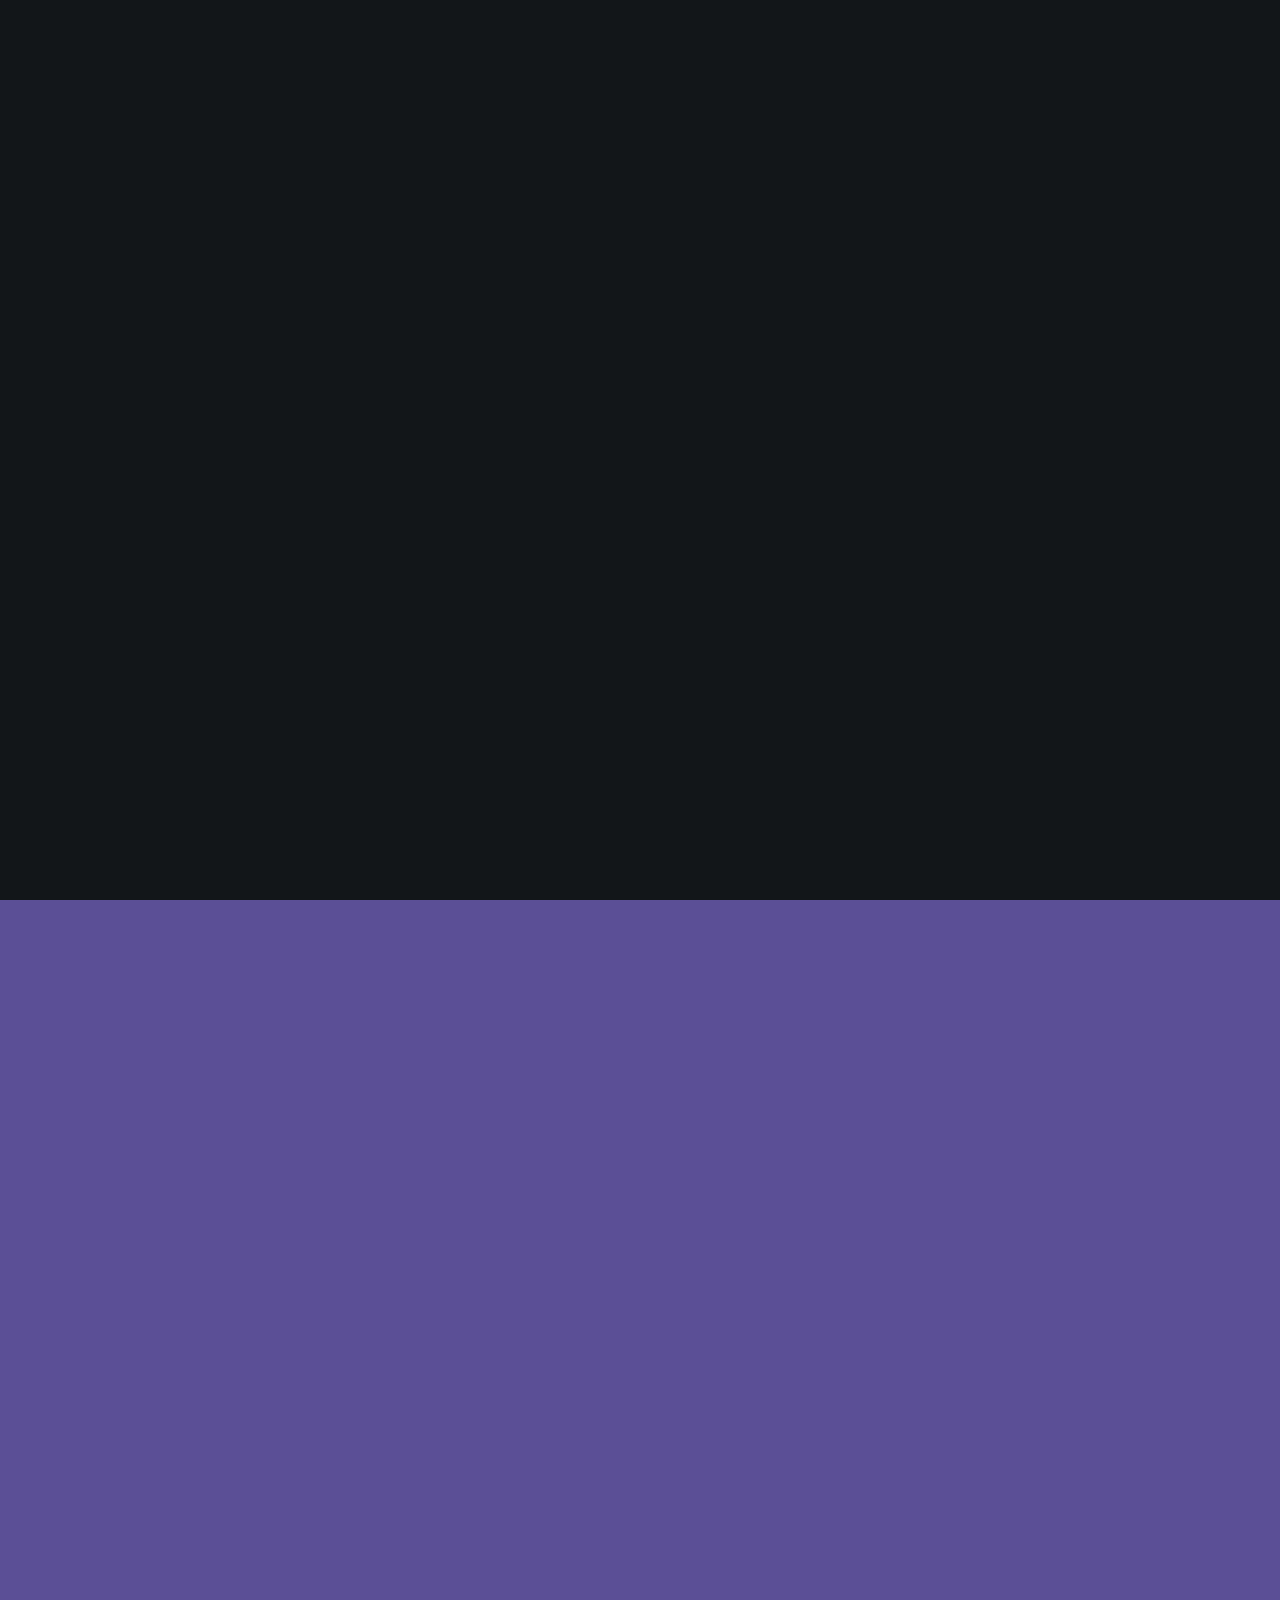
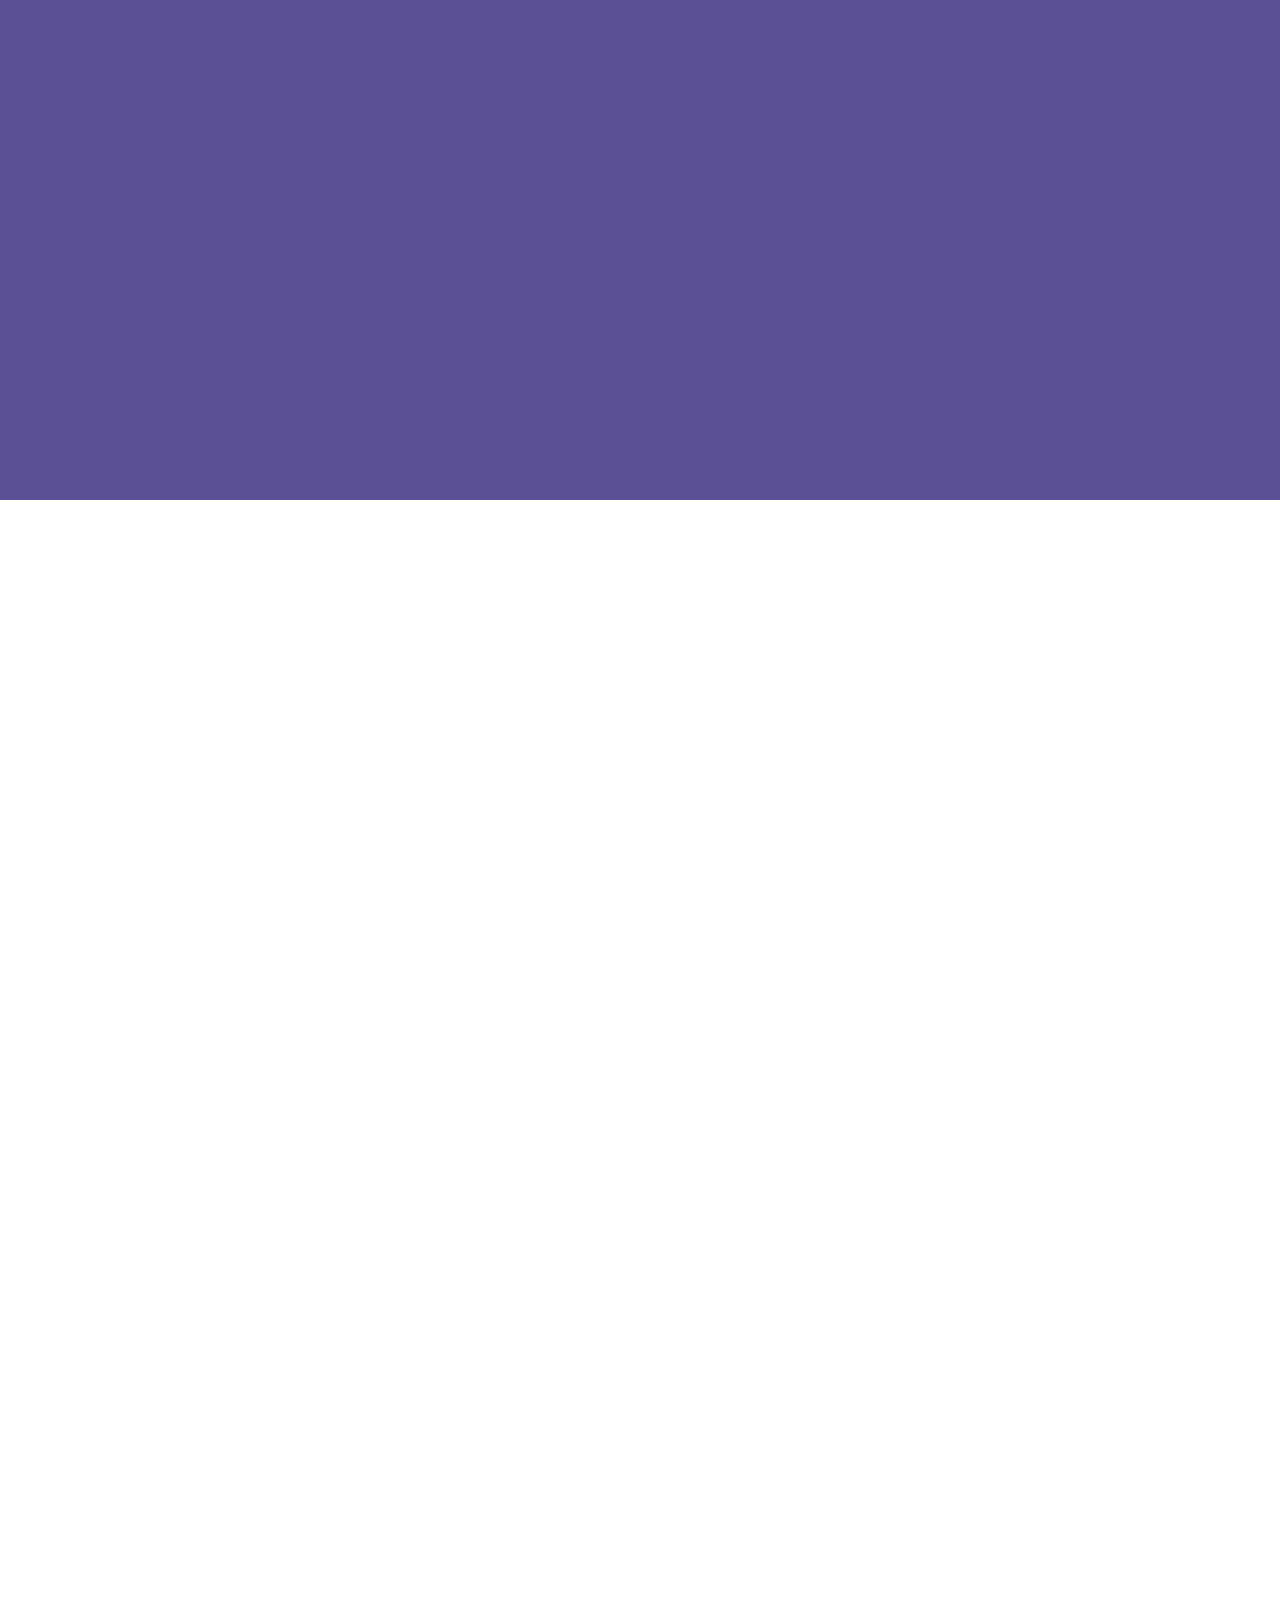
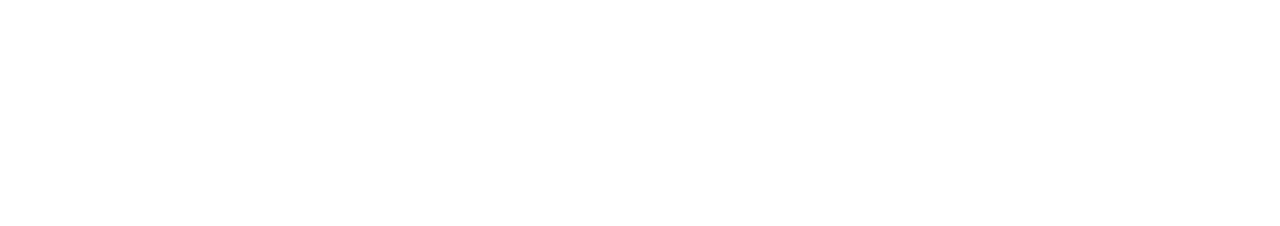
==== index.html @ d2f9b0f3 "SilverBank" ====
<!DOCTYPE html>
<html class="no-js" lang="en">
<head>

    <!--- basic page needs
    ================================================== -->
    <meta charset="utf-8">
    <title>SilverBank</title>
    <meta name="description" content="">
    <meta name="author" content="">

    <!-- mobile specific metas
    ================================================== -->
    <meta name="viewport" content="width=device-width, initial-scale=1">

    <!-- CSS
    ================================================== -->
    <link rel="stylesheet" href="css/base.css">
    <link rel="stylesheet" href="css/vendor.css">
    <link rel="stylesheet" href="css/main.css">

    <!-- script
    ================================================== -->
    <script src="js/modernizr.js"></script>
    <script src="js/pace.min.js"></script>

    <!-- favicons
    ================================================== -->
    <link rel="shortcut icon" href="favicon.ico" type="image/x-icon">
    <link rel="icon" href="favicon.ico" type="image/x-icon">

</head>

<body id="top">

    <!-- preloader
    ================================================== -->
    <div id="preloader">
        <div id="loader" class="dots-jump">
            <div></div>
            <div></div>
            <div></div>
        </div>
    </div>


    <!-- header 
    ================================================== -->
    <header class="s-header">

        <div class="row">
            <div class="header-logo">
                <a class="site-logo" href="index.html">
                    <img src="images/logo.svg" alt="Homepage">
                </a>
            </div>
    
            <nav class="header-nav-wrap">
                <ul class="header-main-nav">
                    <li class="current"><a class="smoothscroll" href="#home" title="intro">Intro</a></li>
                    <li><a class="smoothscroll" href="#about" title="about">About</a></li>
                </ul>
    
                <div class="header-cta">
                    <a href="#download" class="btn btn--primary header-cta__btn smoothscroll">Login</a>
                </div>
            </nav> <!-- end header-nav-wrap -->
    
            <a class="header-menu-toggle" href="#"><span>Menu</span></a>
        </div>

    </header> <!-- end header -->


    <!-- home
    ================================================== -->
    <section id="home" class="s-home target-section" data-parallax="scroll" data-image-src="images/hero-bg.jpg" data-natural-width=3000 data-natural-height=2000 data-position-y=center>

        <div class="shadow-overlay"></div>

        <div class="home-content">

            <div class="row home-content__main">

                <div class="home-content__left">
                    <h1>
                    Simply The Best<br>
                    Banking
                    </h1>
    
                    <h3>
                        Welcome to SilverBank, where practicality meets banking like never before. With our state-of-the-art banking app, managing your finances has never been easier.
                    </h3>
    
                    <div class="home-content__btn-wrap">
                        <a href="#download" class="btn btn--primary home-content__btn smoothscroll">
                            Login
                        </a>
                    </div>
                </div> <!-- end home-content__left-->

                <div class="home-content__right">
                    <img src="images/hero-app-screens-800.png" srcset="images/hero-app-screens-800.png 1x, images/hero-app-screens-1600.png 2x">
                </div> <!-- end home-content__right -->

            </div> <!-- end home-content__main -->

            <ul class="home-content__social">
                <li><a href="#0">Facebook</a></li>
                <li><a href="#0">twitter</a></li>
                <li><a href="#0">Instagram</a></li>
            </ul>

        </div> <!-- end home-content -->

        <a href="#about" class="home-scroll smoothscroll">
            <span class="home-scroll__text">Scroll</span>
            <span class="home-scroll__icon"></span>
        </a> 

    </section> <!-- end s-home -->


    <!-- about
    ================================================== -->
    <section id="about" class="s-about target-section">

        <div class="row section-header has-bottom-sep" data-aos="fade-up">
            <div class="col-full">
                <h1 class="display-1">
                    Simply The Best Banking.
                </h1>
                <p class="lead">
                    Say goodbye to long lines and endless paperwork, and hello to hassle-free banking in the palm of your hand. The SilverBank app offers a hassle-free way to connect with your finances and interact with your bank anytime, anywhere. Whether you want to check your account balance, transfer funds or pay bills, our intuitive interface makes it simple.                   
                </p>
            </div>
        </div> <!-- end section-header -->

        <div class="row wide about-desc" data-aos="fade-up">

            <div class="col-full slick-slider about-desc__slider">

                <div class="about-desc__slide">
                    <h3 class="item-title">Instant Account Access.</h3>

                    <p>
                        Check your balances and transaction history with just one tap.
                    </p>
                </div>  <!-- end about-desc__slide -->

                <div class="about-desc__slide">
                    <h3 class="item-title">Quick Transfers.</h3>

                    <p>
                        Move funds between your accounts or to other recipients effortlessly.
                    </p>
                </div>  <!-- end about-desc__slide -->

                <div class="about-desc__slide">
                    <h3 class="item-title">Bill Payments.</h3>

                    <p>
                        Pay bills quickly and conveniently, without the need for paper checks.
                    </p>
                </div>  <!-- end about-desc__slide -->

                <div class="about-desc__slide">
                    <h3 class="item-title">Secure Messaging:</h3>

                    <p>
                        Communicate with your bank securely and safely.
                    </p>
                </div>  <!-- end about-desc__slide -->

            </div> <!-- end about-desc__slider -->
            
        </div> <!-- end about-desc -->

    </section> <!-- end s-about -->


    <!-- about-how
    ================================================== -->
    <section id="about-how" class="s-about-how">

        <div class="row">
           <div class="col-full video-bg" data-aos="fade-up">

                <div class="shadow-overlay"></div>

                <a class="btn-video" href="https://player.vimeo.com/video/14592941?color=00a650&title=0&byline=0&portrait=0" data-lity>
                    <span class="video-icon"></span>
                </a>

           </div> <!-- end video-bg -->
        </div>

        <div class="row process-wrap">

            <h2 class="display-2 text-center" data-aos="fade-up">How Use SilverBank?</h2>

            <div class="process" data-aos="fade-up">
                <div class="process__steps block-1-2 block-tab-full group">

                    <div class="col-block step">
                        <h3 class="item-title">Sign-Up</h3>
                        <p>At SilverBank, getting started is easy. Simply download the app and follow a few simple steps to create your account. Enter your personal information securely, and within minutes, you'll be ready to start enjoying all the banking benefits that SilverBank offers. 
                        </p> 
                    </div>

                    <div class="col-block step">
                        <h3 class="item-title">Create</h3>
                        <p>After completing your signup, you'll have access to a wide range of features. Personalize your banking experience by choosing from a variety of options, from setting savings goals to configuring customized alerts. At SilverBank, you're in full control of your finances.
                        </p> 
                    </div>
               
                    <div class="col-block step">
                        <h3 class="item-title">Compose</h3>
                        <p>With SilverBank, sending money or paying bills is as easy as composing a message. Use our intuitive interface to compose quick and secure transactions, all with just a few taps. We've simplified the process so you can manage your finances with ease and convenience.
                        </p> 
                    </div>

                    <div class="col-block step">
                        <h3 class="item-title">Send</h3>
                        <p>Once you've composed your transaction, simply tap send, and you're done! Your money will be securely sent to the desired destination. At SilverBank, we prioritize security and efficiency in all transactions, so you can have peace of mind when conducting your banking operations. 
                        </p> 
                    </div>  

                </div> <!-- end process__steps -->
           </div> <!-- end process -->
        </div> <!-- end about-how -->

    </section> <!-- end s-about-how -->


    


    <!-- Java Script
    ================================================== -->
    <script src="js/jquery-3.2.1.min.js"></script>
    <script src="js/plugins.js"></script>
    <script src="js/main.js"></script>

</body>
---- css/base.css ----
/* =================================================================== 
 *
 *  Kairos v1.0 Base Stylesheet
 *  11-06-2018
 *  ------------------------------------------------------------------
 *
 *  TOC:
 *  # imports 
 *  # normalize
 *  # basic/base setup styles 
 *    ## Media
 *    ## Typography resets 
 *    ## links 
 *    ## inputs
 *  # grid
 *    ## medium size devices  
 *    ## tablets   
 *    ## mobile devices
 *    ## small mobile devices
 *  # block grids
 *    ## medium size devices
 *    ## tablets
 *    ## mobile devices
 *  # MISC
 *
 * =================================================================== */



/* ===================================================================
 * # imports 
 *
 * ------------------------------------------------------------------- */
@import url("https://fonts.googleapis.com/css?family=Nunito+Sans:300,400,500,600,700|Chivo:300,400,700,700i,900");
@import url("font-awesome/css/fontawesome-all.css");
@import url("micons/micons.css");



/* ===================================================================
 * # normalize
 * normalize.css v5.0.0 | MIT License |
 * github.com/necolas/normalize.css
 *
 * ------------------------------------------------------------------- */
html {
  font-family: sans-serif;
  line-height: 1.15;
  -ms-text-size-adjust: 100%;
  -webkit-text-size-adjust: 100%;
}

body {
  margin: 0;
}

article,
aside,
footer,
header,
nav,
section {
  display: block;
}

h1 {
  font-size: 2em;
  margin: 0.67em 0;
}

figcaption,
figure,
main {
  display: block;
}

figure {
  margin: 1em 40px;
}

hr {
  box-sizing: content-box;
  height: 0;
  overflow: visible;
}

pre {
  font-family: monospace, monospace;
  font-size: 1em;
}

a {
  background-color: transparent;
  -webkit-text-decoration-skip: objects;
}

a:active,
a:hover {
  outline-width: 0;
}

abbr[title] {
  border-bottom: none;
  text-decoration: underline;
  text-decoration: underline dotted;
}

b,
strong {
  font-weight: inherit;
}

b,
strong {
  font-weight: bolder;
}

code,
kbd,
samp {
  font-family: monospace, monospace;
  font-size: 1em;
}

dfn {
  font-style: italic;
}

mark {
  background-color: #ff0;
  color: #000;
}

small {
  font-size: 80%;
}

sub,
sup {
  font-size: 75%;
  line-height: 0;
  position: relative;
  vertical-align: baseline;
}

sub {
  bottom: -0.25em;
}

sup {
  top: -0.5em;
}

audio,
video {
  display: inline-block;
}

audio:not([controls]) {
  display: none;
  height: 0;
}

img {
  border-style: none;
}

svg:not(:root) {
  overflow: hidden;
}

button,
input,
optgroup,
select,
textarea {
  font-family: sans-serif;
  font-size: 100%;
  line-height: 1.15;
  margin: 0;
}

button,
input {
  overflow: visible;
}

button,
select {
  text-transform: none;
}

button,
html [type="button"],
[type="reset"],
[type="submit"] {
  -webkit-appearance: button;
}

button::-moz-focus-inner,
[type="button"]::-moz-focus-inner,
[type="reset"]::-moz-focus-inner,
[type="submit"]::-moz-focus-inner {
  border-style: none;
  padding: 0;
}

button:-moz-focusring,
[type="button"]:-moz-focusring,
[type="reset"]:-moz-focusring,
[type="submit"]:-moz-focusring {
  outline: 1px dotted ButtonText;
}

fieldset {
  border: 1px solid #c0c0c0;
  margin: 0 2px;
  padding: 0.35em 0.625em 0.75em;
}

legend {
  box-sizing: border-box;
  color: inherit;
  display: table;
  max-width: 100%;
  padding: 0;
  white-space: normal;
}

progress {
  display: inline-block;
  vertical-align: baseline;
}

textarea {
  overflow: auto;
}

[type="checkbox"],
[type="radio"] {
  box-sizing: border-box;
  padding: 0;
}

[type="number"]::-webkit-inner-spin-button,
[type="number"]::-webkit-outer-spin-button {
  height: auto;
}

[type="search"] {
  -webkit-appearance: textfield;
  outline-offset: -2px;
}

[type="search"]::-webkit-search-cancel-button,
[type="search"]::-webkit-search-decoration {
  -webkit-appearance: none;
}

::-webkit-file-upload-button {
  -webkit-appearance: button;
  font: inherit;
}

details,
menu {
  display: block;
}

summary {
  display: list-item;
}

canvas {
  display: inline-block;
}

template {
  display: none;
}

[hidden] {
  display: none;
}



/* ===================================================================
 * # basic/base setup styles
 *
 * ------------------------------------------------------------------- */
html {
  font-size: 62.5%;
  box-sizing: border-box;
}

*,
*::before,
*::after {
  box-sizing: inherit;
}

body {
  font-weight: normal;
  line-height: 1;
  word-wrap: break-word;
  text-rendering: optimizeLegibility;
  -webkit-overflow-scrolling: touch;
  -webkit-text-size-adjust: none;
}

body,
input,
button {
  -moz-osx-font-smoothing: grayscale;
  -webkit-font-smoothing: antialiased;
}


/* ------------------------------------------------------------------- 
 * ## Media
 * ------------------------------------------------------------------- */
img,
video {
  max-width: 100%;
  height: auto;
}


/* ------------------------------------------------------------------- 
 * ## Typography resets 
 * ------------------------------------------------------------------- */
div, dl, dt, dd, ul, ol, li, h1, h2, h3, h4, h5, h6, pre, form, p, blockquote, th, td {
  margin: 0;
  padding: 0;
}

h1, h2, h3, h4, h5, h6 {
  -webkit-font-smoothing: auto;
  -webkit-font-smoothing: antialiased;
  -webkit-font-variant-ligatures: common-ligatures;
  -moz-font-variant-ligatures: common-ligatures;
  font-variant-ligatures: common-ligatures;
  text-rendering: optimizeLegibility;
}

em,
i {
  font-style: italic;
  line-height: inherit;
}

strong,
b {
  font-weight: bold;
  line-height: inherit;
}

small {
  font-size: 60%;
  line-height: inherit;
}

ol,
ul {
  list-style: none;
}

li {
  display: block;
}


/* ------------------------------------------------------------------- 
 * ## links
 * ------------------------------------------------------------------- */
a {
  text-decoration: none;
  line-height: inherit;
}

a img {
  border: none;
}


/* ------------------------------------------------------------------- 
 * ## inputs
 * ------------------------------------------------------------------- */
fieldset {
  margin: 0;
  padding: 0;
}

input[type="email"],
input[type="number"],
input[type="search"],
input[type="text"],
input[type="tel"],
input[type="url"],
input[type="password"],
textarea {
  -webkit-appearance: none;
  -moz-appearance: none;
  -ms-appearance: none;
  -o-appearance: none;
  appearance: none;
}



/* ===================================================================
 * # grid
 *
 * ------------------------------------------------------------------- */
.row {
  width: 89%;
  max-width: 1200px;
  margin: 0 auto;
}

.row:after {
  content: "";
  display: table;
  clear: both;
}

.row .row {
  width: auto;
  max-width: none;
  margin-left: -20px;
  margin-right: -20px;
}

/* column blocks
 * -------------------------------------- */
[class*="col-"] {
  float: left;
  padding: 0 20px;
}

[class*="col-"] + [class*="col-"].end {
  float: right;
}

.collapse > [class*="col-"],
[class*="col-"].collapse {
  padding: 0;
}

/* column width classes 
 * -------------------------------------- */
.col-one {
  width: 8.33333%;
}

.col-two,
.col-1-6 {
  width: 16.66667%;
}

.col-three,
.col-1-4 {
  width: 25%;
}

.col-four,
.col-1-3 {
  width: 33.33333%;
}

.col-five {
  width: 41.66667%;
}

.col-six,
.col-1-2 {
  width: 50%;
}

.col-seven {
  width: 58.33333%;
}

.col-eight,
.col-2-3 {
  width: 66.66667%;
}

.col-nine,
.col-3-4 {
  width: 75%;
}

.col-ten,
.col-5-6 {
  width: 83.33333%;
}

.col-eleven {
  width: 91.66667%;
}

.col-twelve,
.col-full {
  width: 100%;
}


/* ------------------------------------------------------------------- 
 * ## medium size devices
 * ------------------------------------------------------------------- */
@media only screen and (max-width:1200px) {
  .row .row {
    margin-left: -16px;
    margin-right: -16px;
  }

  [class*="col-"] {
    padding: 0 16px;
  }

  .md-one {
    width: 8.33333%;
  }

  .md-two,
  .md-1-6 {
    width: 16.66667%;
  }

  .md-three,
  .md-1-4 {
    width: 25%;
  }

  .md-four,
  .md-1-3 {
    width: 33.33333%;
  }

  .md-five {
    width: 41.66667%;
  }

  .md-six,
  .md-1-2 {
    width: 50%;
  }

  .md-seven {
    width: 58.33333%;
  }

  .md-eight,
  .md-2-3 {
    width: 66.66667%;
  }

  .md-nine,
  .md-3-4 {
    width: 75%;
  }

  .md-ten,
  .md-5-6 {
    width: 83.33333%;
  }

  .md-eleven {
    width: 91.66667%;
  }

  .md-twelve,
  .md-full {
    width: 100%;
  }

}


/* ------------------------------------------------------------------- 
 * ## tablets
 * ------------------------------------------------------------------- */
@media only screen and (max-width:800px) {
  .row {
    width: 90%;
  }

  .tab-1-4 {
    width: 25%;
  }

  .tab-1-3 {
    width: 33.33333%;
  }

  .tab-1-2 {
    width: 50%;
  }

  .tab-2-3 {
    width: 66.66667%;
  }

  .tab-3-4 {
    width: 75%;
  }

  .tab-full {
    width: 100%;
  }

  .hide-on-tablet {
    display: none;
  }

}


/* ------------------------------------------------------------------- 
 * ## mobile devices
 * ------------------------------------------------------------------- */
@media only screen and (max-width:600px) {
  .row {
    width: auto;
    padding-left: 25px;
    padding-right: 25px;
  }

  .row .row {
    margin-left: -10px;
    margin-right: -10px;
    padding-left: 0;
    padding-right: 0;
  }

  [class*="col-"] {
    padding: 0 10px;
  }

  .mob-1-4 {
    width: 25%;
  }

  .mob-1-3 {
    width: 33.33333%;
  }

  .mob-1-2 {
    width: 50%;
  }

  .mob-2-3 {
    width: 66.66667%;
  }

  .mob-3-4 {
    width: 75%;
  }

  .mob-full {
    width: 100%;
  }

  .hide-on-mobile {
    display: none;
  }

}


/* ------------------------------------------------------------------- 
 * ## small mobile devices
 * ------------------------------------------------------------------- */

/* stack columns on small mobile devices
 * ------------------------------------------------------------------- */
@media only screen and (max-width:400px) {
  .row .row {
    margin-left: 0;
    margin-right: 0;
  }

  [class*="col-"]:not(.col-block) {
    width: 100% !important;
    float: none !important;
    clear: both !important;
    margin-left: 0;
    margin-right: 0;
    padding: 0;
  }

  [class*="col-"] + [class*="col-"].end {
    float: none;
  }

  .stack .col-block {
    width: 100% !important;
    float: none !important;
    clear: both !important;
    margin-left: 0;
    margin-right: 0;
    padding: 0;
  }

}



/* ===================================================================
 * # block grids
 * ------------------------------------------------------------------- */

/* Equally-sized columns define at row level
 * ------------------------------------------------------------------- */
[class*="block-"]:after {
  content: "";
  display: table;
  clear: both;
}

.block-1-6 .col-block {
  width: 16.66667%;
}

.block-1-5 .col-block {
  width: 20%;
}

.block-1-4 .col-block {
  width: 25%;
}

.block-1-3 .col-block {
  width: 33.33333%;
}

.block-1-2 .col-block {
  width: 50%;
}

/**
 * Clearing for block grid columns. Allow columns with 
 * different heights to align properly.
 */
.block-1-6 .col-block:nth-child(6n+1),
.block-1-5 .col-block:nth-child(5n+1),
.block-1-4 .col-block:nth-child(4n+1),
.block-1-3 .col-block:nth-child(3n+1),
.block-1-2 .col-block:nth-child(2n+1) {
  clear: both;
}


/* ------------------------------------------------------------------- 
 * ## medium size devices
 * ------------------------------------------------------------------- */
@media only screen and (max-width:1200px) {
  .block-m-1-6 .col-block {
    width: 16.66667%;
  }

  .block-m-1-5 .col-block {
    width: 20%;
  }

  .block-m-1-4 .col-block {
    width: 25%;
  }

  .block-m-1-3 .col-block {
    width: 33.33333%;
  }

  .block-m-1-2 .col-block {
    width: 50%;
  }

  .block-m-full .col-block {
    width: 100%;
    clear: both;
  }

  [class*="block-m-"] .col-block:nth-child(n) {
    clear: none;
  }

  .block-m-1-6 .col-block:nth-child(6n+1),
  .block-m-1-5 .col-block:nth-child(5n+1),
  .block-m-1-4 .col-block:nth-child(4n+1),
  .block-m-1-3 .col-block:nth-child(3n+1),
  .block-m-1-2 .col-block:nth-child(2n+1) {
    clear: both;
  }

}


/* ------------------------------------------------------------------- 
 * ## tablets
 * ------------------------------------------------------------------- */
@media only screen and (max-width:800px) {
  .block-tab-1-6 .col-block {
    width: 16.66667%;
  }

  .block-tab-1-5 .col-block {
    width: 20%;
  }

  .block-tab-1-4 .col-block {
    width: 25%;
  }

  .block-tab-1-3 .col-block {
    width: 33.33333%;
  }

  .block-tab-1-2 .col-block {
    width: 50%;
  }

  .block-tab-full .col-block {
    width: 100%;
    clear: both;
  }

  [class*="block-tab-"] .col-block:nth-child(n) {
    clear: none;
  }

  .block-tab-1-6 .col-block:nth-child(6n+1),
  .block-tab-1-5 .col-block:nth-child(5n+1),
  .block-tab-1-4 .col-block:nth-child(4n+1),
  .block-tab-1-3 .col-block:nth-child(3n+1),
  .block-tab-1-2 .col-block:nth-child(2n+1) {
    clear: both;
  }

}


/* ------------------------------------------------------------------- 
 * ## mobile devices
 * ------------------------------------------------------------------- */
@media only screen and (max-width:600px) {
  .block-mob-1-6 .col-block {
    width: 16.66667%;
  }

  .block-mob-1-5 .col-block {
    width: 20%;
  }

  .block-mob-1-4 .col-block {
    width: 25%;
  }

  .block-mob-1-3 .col-block {
    width: 33.33333%;
  }

  .block-mob-1-2 .col-block {
    width: 50%;
  }

  .block-mob-full .col-block {
    width: 100%;
    clear: both;
  }

  [class*="block-mob-"] .col-block:nth-child(n) {
    clear: none;
  }

  .block-mob-1-6 .col-block:nth-child(6n+1),
  .block-mob-1-5 .col-block:nth-child(5n+1),
  .block-mob-1-4 .col-block:nth-child(4n+1),
  .block-mob-1-3 .col-block:nth-child(3n+1),
  .block-mob-1-2 .col-block:nth-child(2n+1) {
    clear: both;
  }

}



/* ===================================================================
 * # MISC
 *
 * ------------------------------------------------------------------- */
.group:after {
  content: "";
  display: table;
  clear: both;
}

/* Misc Helper Styles
 * -------------------------------------- */
.is-hidden {
  display: none;
}

.is-invisible {
  visibility: hidden;
}

.antialiased {
  -webkit-font-smoothing: antialiased;
  -moz-osx-font-smoothing: grayscale;
}

.overflow-hidden {
  overflow: hidden;
}

.remove-bottom {
  margin-bottom: 0;
}

.half-bottom {
  margin-bottom: 1.6rem !important;
}

.add-bottom {
  margin-bottom: 3.2rem !important;
}

.no-border {
  border: none;
}

.full-width {
  width: 100%;
}

.text-center {
  text-align: center;
}

.text-left {
  text-align: left;
}

.text-right {
  text-align: right;
}

.pull-left {
  float: left;
}

.pull-right {
  float: right;
}

.align-center {
  margin-left: auto;
  margin-right: auto;
  text-align: center;
}

/*# sourceMappingURL=base.css.map */
---- css/vendor.css ----
/* =================================================================== 
 *
 *  Kairos v1.0 Vendor/Third Party CSS 
 *  11-06-2018
 *  ------------------------------------------------------------------
 *
 *  TOC:
 *  # animate on scroll 
 *  # slick slider
 *  # lity - v1.6.6 - 2016-04-22
 *
 * =================================================================== */



/* ===================================================================
 * # animate on scroll 
 * https://michalsnik.github.io/aos/
 * ------------------------------------------------------------------- */
[data-aos][data-aos][data-aos-duration='50'],
body[data-aos-duration='50'] [data-aos] {
  transition-duration: 50ms;
}

[data-aos][data-aos][data-aos-delay='50'],
body[data-aos-delay='50'] [data-aos] {
  transition-delay: 0;
}

[data-aos][data-aos][data-aos-delay='50'].aos-animate,
body[data-aos-delay='50'] [data-aos].aos-animate {
  transition-delay: 50ms;
}

[data-aos][data-aos][data-aos-duration='100'],
body[data-aos-duration='100'] [data-aos] {
  transition-duration: .1s;
}

[data-aos][data-aos][data-aos-delay='100'],
body[data-aos-delay='100'] [data-aos] {
  transition-delay: 0;
}

[data-aos][data-aos][data-aos-delay='100'].aos-animate,
body[data-aos-delay='100'] [data-aos].aos-animate {
  transition-delay: .1s;
}

[data-aos][data-aos][data-aos-duration='150'],
body[data-aos-duration='150'] [data-aos] {
  transition-duration: .15s;
}

[data-aos][data-aos][data-aos-delay='150'],
body[data-aos-delay='150'] [data-aos] {
  transition-delay: 0;
}

[data-aos][data-aos][data-aos-delay='150'].aos-animate,
body[data-aos-delay='150'] [data-aos].aos-animate {
  transition-delay: .15s;
}

[data-aos][data-aos][data-aos-duration='200'],
body[data-aos-duration='200'] [data-aos] {
  transition-duration: .2s;
}

[data-aos][data-aos][data-aos-delay='200'],
body[data-aos-delay='200'] [data-aos] {
  transition-delay: 0;
}

[data-aos][data-aos][data-aos-delay='200'].aos-animate,
body[data-aos-delay='200'] [data-aos].aos-animate {
  transition-delay: .2s;
}

[data-aos][data-aos][data-aos-duration='250'],
body[data-aos-duration='250'] [data-aos] {
  transition-duration: .25s;
}

[data-aos][data-aos][data-aos-delay='250'],
body[data-aos-delay='250'] [data-aos] {
  transition-delay: 0;
}

[data-aos][data-aos][data-aos-delay='250'].aos-animate,
body[data-aos-delay='250'] [data-aos].aos-animate {
  transition-delay: .25s;
}

[data-aos][data-aos][data-aos-duration='300'],
body[data-aos-duration='300'] [data-aos] {
  transition-duration: .3s;
}

[data-aos][data-aos][data-aos-delay='300'],
body[data-aos-delay='300'] [data-aos] {
  transition-delay: 0;
}

[data-aos][data-aos][data-aos-delay='300'].aos-animate,
body[data-aos-delay='300'] [data-aos].aos-animate {
  transition-delay: .3s;
}

[data-aos][data-aos][data-aos-duration='350'],
body[data-aos-duration='350'] [data-aos] {
  transition-duration: .35s;
}

[data-aos][data-aos][data-aos-delay='350'],
body[data-aos-delay='350'] [data-aos] {
  transition-delay: 0;
}

[data-aos][data-aos][data-aos-delay='350'].aos-animate,
body[data-aos-delay='350'] [data-aos].aos-animate {
  transition-delay: .35s;
}

[data-aos][data-aos][data-aos-duration='400'],
body[data-aos-duration='400'] [data-aos] {
  transition-duration: .4s;
}

[data-aos][data-aos][data-aos-delay='400'],
body[data-aos-delay='400'] [data-aos] {
  transition-delay: 0;
}

[data-aos][data-aos][data-aos-delay='400'].aos-animate,
body[data-aos-delay='400'] [data-aos].aos-animate {
  transition-delay: .4s;
}

[data-aos][data-aos][data-aos-duration='450'],
body[data-aos-duration='450'] [data-aos] {
  transition-duration: .45s;
}

[data-aos][data-aos][data-aos-delay='450'],
body[data-aos-delay='450'] [data-aos] {
  transition-delay: 0;
}

[data-aos][data-aos][data-aos-delay='450'].aos-animate,
body[data-aos-delay='450'] [data-aos].aos-animate {
  transition-delay: .45s;
}

[data-aos][data-aos][data-aos-duration='500'],
body[data-aos-duration='500'] [data-aos] {
  transition-duration: .5s;
}

[data-aos][data-aos][data-aos-delay='500'],
body[data-aos-delay='500'] [data-aos] {
  transition-delay: 0;
}

[data-aos][data-aos][data-aos-delay='500'].aos-animate,
body[data-aos-delay='500'] [data-aos].aos-animate {
  transition-delay: .5s;
}

[data-aos][data-aos][data-aos-duration='550'],
body[data-aos-duration='550'] [data-aos] {
  transition-duration: .55s;
}

[data-aos][data-aos][data-aos-delay='550'],
body[data-aos-delay='550'] [data-aos] {
  transition-delay: 0;
}

[data-aos][data-aos][data-aos-delay='550'].aos-animate,
body[data-aos-delay='550'] [data-aos].aos-animate {
  transition-delay: .55s;
}

[data-aos][data-aos][data-aos-duration='600'],
body[data-aos-duration='600'] [data-aos] {
  transition-duration: .6s;
}

[data-aos][data-aos][data-aos-delay='600'],
body[data-aos-delay='600'] [data-aos] {
  transition-delay: 0;
}

[data-aos][data-aos][data-aos-delay='600'].aos-animate,
body[data-aos-delay='600'] [data-aos].aos-animate {
  transition-delay: .6s;
}

[data-aos][data-aos][data-aos-duration='650'],
body[data-aos-duration='650'] [data-aos] {
  transition-duration: .65s;
}

[data-aos][data-aos][data-aos-delay='650'],
body[data-aos-delay='650'] [data-aos] {
  transition-delay: 0;
}

[data-aos][data-aos][data-aos-delay='650'].aos-animate,
body[data-aos-delay='650'] [data-aos].aos-animate {
  transition-delay: .65s;
}

[data-aos][data-aos][data-aos-duration='700'],
body[data-aos-duration='700'] [data-aos] {
  transition-duration: .7s;
}

[data-aos][data-aos][data-aos-delay='700'],
body[data-aos-delay='700'] [data-aos] {
  transition-delay: 0;
}

[data-aos][data-aos][data-aos-delay='700'].aos-animate,
body[data-aos-delay='700'] [data-aos].aos-animate {
  transition-delay: .7s;
}

[data-aos][data-aos][data-aos-duration='750'],
body[data-aos-duration='750'] [data-aos] {
  transition-duration: .75s;
}

[data-aos][data-aos][data-aos-delay='750'],
body[data-aos-delay='750'] [data-aos] {
  transition-delay: 0;
}

[data-aos][data-aos][data-aos-delay='750'].aos-animate,
body[data-aos-delay='750'] [data-aos].aos-animate {
  transition-delay: .75s;
}

[data-aos][data-aos][data-aos-duration='800'],
body[data-aos-duration='800'] [data-aos] {
  transition-duration: .8s;
}

[data-aos][data-aos][data-aos-delay='800'],
body[data-aos-delay='800'] [data-aos] {
  transition-delay: 0;
}

[data-aos][data-aos][data-aos-delay='800'].aos-animate,
body[data-aos-delay='800'] [data-aos].aos-animate {
  transition-delay: .8s;
}

[data-aos][data-aos][data-aos-duration='850'],
body[data-aos-duration='850'] [data-aos] {
  transition-duration: .85s;
}

[data-aos][data-aos][data-aos-delay='850'],
body[data-aos-delay='850'] [data-aos] {
  transition-delay: 0;
}

[data-aos][data-aos][data-aos-delay='850'].aos-animate,
body[data-aos-delay='850'] [data-aos].aos-animate {
  transition-delay: .85s;
}

[data-aos][data-aos][data-aos-duration='900'],
body[data-aos-duration='900'] [data-aos] {
  transition-duration: .9s;
}

[data-aos][data-aos][data-aos-delay='900'],
body[data-aos-delay='900'] [data-aos] {
  transition-delay: 0;
}

[data-aos][data-aos][data-aos-delay='900'].aos-animate,
body[data-aos-delay='900'] [data-aos].aos-animate {
  transition-delay: .9s;
}

[data-aos][data-aos][data-aos-duration='950'],
body[data-aos-duration='950'] [data-aos] {
  transition-duration: .95s;
}

[data-aos][data-aos][data-aos-delay='950'],
body[data-aos-delay='950'] [data-aos] {
  transition-delay: 0;
}

[data-aos][data-aos][data-aos-delay='950'].aos-animate,
body[data-aos-delay='950'] [data-aos].aos-animate {
  transition-delay: .95s;
}

[data-aos][data-aos][data-aos-duration='1000'],
body[data-aos-duration='1000'] [data-aos] {
  transition-duration: 1s;
}

[data-aos][data-aos][data-aos-delay='1000'],
body[data-aos-delay='1000'] [data-aos] {
  transition-delay: 0;
}

[data-aos][data-aos][data-aos-delay='1000'].aos-animate,
body[data-aos-delay='1000'] [data-aos].aos-animate {
  transition-delay: 1s;
}

[data-aos][data-aos][data-aos-duration='1050'],
body[data-aos-duration='1050'] [data-aos] {
  transition-duration: 1.05s;
}

[data-aos][data-aos][data-aos-delay='1050'],
body[data-aos-delay='1050'] [data-aos] {
  transition-delay: 0;
}

[data-aos][data-aos][data-aos-delay='1050'].aos-animate,
body[data-aos-delay='1050'] [data-aos].aos-animate {
  transition-delay: 1.05s;
}

[data-aos][data-aos][data-aos-duration='1100'],
body[data-aos-duration='1100'] [data-aos] {
  transition-duration: 1.1s;
}

[data-aos][data-aos][data-aos-delay='1100'],
body[data-aos-delay='1100'] [data-aos] {
  transition-delay: 0;
}

[data-aos][data-aos][data-aos-delay='1100'].aos-animate,
body[data-aos-delay='1100'] [data-aos].aos-animate {
  transition-delay: 1.1s;
}

[data-aos][data-aos][data-aos-duration='1150'],
body[data-aos-duration='1150'] [data-aos] {
  transition-duration: 1.15s;
}

[data-aos][data-aos][data-aos-delay='1150'],
body[data-aos-delay='1150'] [data-aos] {
  transition-delay: 0;
}

[data-aos][data-aos][data-aos-delay='1150'].aos-animate,
body[data-aos-delay='1150'] [data-aos].aos-animate {
  transition-delay: 1.15s;
}

[data-aos][data-aos][data-aos-duration='1200'],
body[data-aos-duration='1200'] [data-aos] {
  transition-duration: 1.2s;
}

[data-aos][data-aos][data-aos-delay='1200'],
body[data-aos-delay='1200'] [data-aos] {
  transition-delay: 0;
}

[data-aos][data-aos][data-aos-delay='1200'].aos-animate,
body[data-aos-delay='1200'] [data-aos].aos-animate {
  transition-delay: 1.2s;
}

[data-aos][data-aos][data-aos-duration='1250'],
body[data-aos-duration='1250'] [data-aos] {
  transition-duration: 1.25s;
}

[data-aos][data-aos][data-aos-delay='1250'],
body[data-aos-delay='1250'] [data-aos] {
  transition-delay: 0;
}

[data-aos][data-aos][data-aos-delay='1250'].aos-animate,
body[data-aos-delay='1250'] [data-aos].aos-animate {
  transition-delay: 1.25s;
}

[data-aos][data-aos][data-aos-duration='1300'],
body[data-aos-duration='1300'] [data-aos] {
  transition-duration: 1.3s;
}

[data-aos][data-aos][data-aos-delay='1300'],
body[data-aos-delay='1300'] [data-aos] {
  transition-delay: 0;
}

[data-aos][data-aos][data-aos-delay='1300'].aos-animate,
body[data-aos-delay='1300'] [data-aos].aos-animate {
  transition-delay: 1.3s;
}

[data-aos][data-aos][data-aos-duration='1350'],
body[data-aos-duration='1350'] [data-aos] {
  transition-duration: 1.35s;
}

[data-aos][data-aos][data-aos-delay='1350'],
body[data-aos-delay='1350'] [data-aos] {
  transition-delay: 0;
}

[data-aos][data-aos][data-aos-delay='1350'].aos-animate,
body[data-aos-delay='1350'] [data-aos].aos-animate {
  transition-delay: 1.35s;
}

[data-aos][data-aos][data-aos-duration='1400'],
body[data-aos-duration='1400'] [data-aos] {
  transition-duration: 1.4s;
}

[data-aos][data-aos][data-aos-delay='1400'],
body[data-aos-delay='1400'] [data-aos] {
  transition-delay: 0;
}

[data-aos][data-aos][data-aos-delay='1400'].aos-animate,
body[data-aos-delay='1400'] [data-aos].aos-animate {
  transition-delay: 1.4s;
}

[data-aos][data-aos][data-aos-duration='1450'],
body[data-aos-duration='1450'] [data-aos] {
  transition-duration: 1.45s;
}

[data-aos][data-aos][data-aos-delay='1450'],
body[data-aos-delay='1450'] [data-aos] {
  transition-delay: 0;
}

[data-aos][data-aos][data-aos-delay='1450'].aos-animate,
body[data-aos-delay='1450'] [data-aos].aos-animate {
  transition-delay: 1.45s;
}

[data-aos][data-aos][data-aos-duration='1500'],
body[data-aos-duration='1500'] [data-aos] {
  transition-duration: 1.5s;
}

[data-aos][data-aos][data-aos-delay='1500'],
body[data-aos-delay='1500'] [data-aos] {
  transition-delay: 0;
}

[data-aos][data-aos][data-aos-delay='1500'].aos-animate,
body[data-aos-delay='1500'] [data-aos].aos-animate {
  transition-delay: 1.5s;
}

[data-aos][data-aos][data-aos-duration='1550'],
body[data-aos-duration='1550'] [data-aos] {
  transition-duration: 1.55s;
}

[data-aos][data-aos][data-aos-delay='1550'],
body[data-aos-delay='1550'] [data-aos] {
  transition-delay: 0;
}

[data-aos][data-aos][data-aos-delay='1550'].aos-animate,
body[data-aos-delay='1550'] [data-aos].aos-animate {
  transition-delay: 1.55s;
}

[data-aos][data-aos][data-aos-duration='1600'],
body[data-aos-duration='1600'] [data-aos] {
  transition-duration: 1.6s;
}

[data-aos][data-aos][data-aos-delay='1600'],
body[data-aos-delay='1600'] [data-aos] {
  transition-delay: 0;
}

[data-aos][data-aos][data-aos-delay='1600'].aos-animate,
body[data-aos-delay='1600'] [data-aos].aos-animate {
  transition-delay: 1.6s;
}

[data-aos][data-aos][data-aos-duration='1650'],
body[data-aos-duration='1650'] [data-aos] {
  transition-duration: 1.65s;
}

[data-aos][data-aos][data-aos-delay='1650'],
body[data-aos-delay='1650'] [data-aos] {
  transition-delay: 0;
}

[data-aos][data-aos][data-aos-delay='1650'].aos-animate,
body[data-aos-delay='1650'] [data-aos].aos-animate {
  transition-delay: 1.65s;
}

[data-aos][data-aos][data-aos-duration='1700'],
body[data-aos-duration='1700'] [data-aos] {
  transition-duration: 1.7s;
}

[data-aos][data-aos][data-aos-delay='1700'],
body[data-aos-delay='1700'] [data-aos] {
  transition-delay: 0;
}

[data-aos][data-aos][data-aos-delay='1700'].aos-animate,
body[data-aos-delay='1700'] [data-aos].aos-animate {
  transition-delay: 1.7s;
}

[data-aos][data-aos][data-aos-duration='1750'],
body[data-aos-duration='1750'] [data-aos] {
  transition-duration: 1.75s;
}

[data-aos][data-aos][data-aos-delay='1750'],
body[data-aos-delay='1750'] [data-aos] {
  transition-delay: 0;
}

[data-aos][data-aos][data-aos-delay='1750'].aos-animate,
body[data-aos-delay='1750'] [data-aos].aos-animate {
  transition-delay: 1.75s;
}

[data-aos][data-aos][data-aos-duration='1800'],
body[data-aos-duration='1800'] [data-aos] {
  transition-duration: 1.8s;
}

[data-aos][data-aos][data-aos-delay='1800'],
body[data-aos-delay='1800'] [data-aos] {
  transition-delay: 0;
}

[data-aos][data-aos][data-aos-delay='1800'].aos-animate,
body[data-aos-delay='1800'] [data-aos].aos-animate {
  transition-delay: 1.8s;
}

[data-aos][data-aos][data-aos-duration='1850'],
body[data-aos-duration='1850'] [data-aos] {
  transition-duration: 1.85s;
}

[data-aos][data-aos][data-aos-delay='1850'],
body[data-aos-delay='1850'] [data-aos] {
  transition-delay: 0;
}

[data-aos][data-aos][data-aos-delay='1850'].aos-animate,
body[data-aos-delay='1850'] [data-aos].aos-animate {
  transition-delay: 1.85s;
}

[data-aos][data-aos][data-aos-duration='1900'],
body[data-aos-duration='1900'] [data-aos] {
  transition-duration: 1.9s;
}

[data-aos][data-aos][data-aos-delay='1900'],
body[data-aos-delay='1900'] [data-aos] {
  transition-delay: 0;
}

[data-aos][data-aos][data-aos-delay='1900'].aos-animate,
body[data-aos-delay='1900'] [data-aos].aos-animate {
  transition-delay: 1.9s;
}

[data-aos][data-aos][data-aos-duration='1950'],
body[data-aos-duration='1950'] [data-aos] {
  transition-duration: 1.95s;
}

[data-aos][data-aos][data-aos-delay='1950'],
body[data-aos-delay='1950'] [data-aos] {
  transition-delay: 0;
}

[data-aos][data-aos][data-aos-delay='1950'].aos-animate,
body[data-aos-delay='1950'] [data-aos].aos-animate {
  transition-delay: 1.95s;
}

[data-aos][data-aos][data-aos-duration='2000'],
body[data-aos-duration='2000'] [data-aos] {
  transition-duration: 2s;
}

[data-aos][data-aos][data-aos-delay='2000'],
body[data-aos-delay='2000'] [data-aos] {
  transition-delay: 0;
}

[data-aos][data-aos][data-aos-delay='2000'].aos-animate,
body[data-aos-delay='2000'] [data-aos].aos-animate {
  transition-delay: 2s;
}

[data-aos][data-aos][data-aos-duration='2050'],
body[data-aos-duration='2050'] [data-aos] {
  transition-duration: 2.05s;
}

[data-aos][data-aos][data-aos-delay='2050'],
body[data-aos-delay='2050'] [data-aos] {
  transition-delay: 0;
}

[data-aos][data-aos][data-aos-delay='2050'].aos-animate,
body[data-aos-delay='2050'] [data-aos].aos-animate {
  transition-delay: 2.05s;
}

[data-aos][data-aos][data-aos-duration='2100'],
body[data-aos-duration='2100'] [data-aos] {
  transition-duration: 2.1s;
}

[data-aos][data-aos][data-aos-delay='2100'],
body[data-aos-delay='2100'] [data-aos] {
  transition-delay: 0;
}

[data-aos][data-aos][data-aos-delay='2100'].aos-animate,
body[data-aos-delay='2100'] [data-aos].aos-animate {
  transition-delay: 2.1s;
}

[data-aos][data-aos][data-aos-duration='2150'],
body[data-aos-duration='2150'] [data-aos] {
  transition-duration: 2.15s;
}

[data-aos][data-aos][data-aos-delay='2150'],
body[data-aos-delay='2150'] [data-aos] {
  transition-delay: 0;
}

[data-aos][data-aos][data-aos-delay='2150'].aos-animate,
body[data-aos-delay='2150'] [data-aos].aos-animate {
  transition-delay: 2.15s;
}

[data-aos][data-aos][data-aos-duration='2200'],
body[data-aos-duration='2200'] [data-aos] {
  transition-duration: 2.2s;
}

[data-aos][data-aos][data-aos-delay='2200'],
body[data-aos-delay='2200'] [data-aos] {
  transition-delay: 0;
}

[data-aos][data-aos][data-aos-delay='2200'].aos-animate,
body[data-aos-delay='2200'] [data-aos].aos-animate {
  transition-delay: 2.2s;
}

[data-aos][data-aos][data-aos-duration='2250'],
body[data-aos-duration='2250'] [data-aos] {
  transition-duration: 2.25s;
}

[data-aos][data-aos][data-aos-delay='2250'],
body[data-aos-delay='2250'] [data-aos] {
  transition-delay: 0;
}

[data-aos][data-aos][data-aos-delay='2250'].aos-animate,
body[data-aos-delay='2250'] [data-aos].aos-animate {
  transition-delay: 2.25s;
}

[data-aos][data-aos][data-aos-duration='2300'],
body[data-aos-duration='2300'] [data-aos] {
  transition-duration: 2.3s;
}

[data-aos][data-aos][data-aos-delay='2300'],
body[data-aos-delay='2300'] [data-aos] {
  transition-delay: 0;
}

[data-aos][data-aos][data-aos-delay='2300'].aos-animate,
body[data-aos-delay='2300'] [data-aos].aos-animate {
  transition-delay: 2.3s;
}

[data-aos][data-aos][data-aos-duration='2350'],
body[data-aos-duration='2350'] [data-aos] {
  transition-duration: 2.35s;
}

[data-aos][data-aos][data-aos-delay='2350'],
body[data-aos-delay='2350'] [data-aos] {
  transition-delay: 0;
}

[data-aos][data-aos][data-aos-delay='2350'].aos-animate,
body[data-aos-delay='2350'] [data-aos].aos-animate {
  transition-delay: 2.35s;
}

[data-aos][data-aos][data-aos-duration='2400'],
body[data-aos-duration='2400'] [data-aos] {
  transition-duration: 2.4s;
}

[data-aos][data-aos][data-aos-delay='2400'],
body[data-aos-delay='2400'] [data-aos] {
  transition-delay: 0;
}

[data-aos][data-aos][data-aos-delay='2400'].aos-animate,
body[data-aos-delay='2400'] [data-aos].aos-animate {
  transition-delay: 2.4s;
}

[data-aos][data-aos][data-aos-duration='2450'],
body[data-aos-duration='2450'] [data-aos] {
  transition-duration: 2.45s;
}

[data-aos][data-aos][data-aos-delay='2450'],
body[data-aos-delay='2450'] [data-aos] {
  transition-delay: 0;
}

[data-aos][data-aos][data-aos-delay='2450'].aos-animate,
body[data-aos-delay='2450'] [data-aos].aos-animate {
  transition-delay: 2.45s;
}

[data-aos][data-aos][data-aos-duration='2500'],
body[data-aos-duration='2500'] [data-aos] {
  transition-duration: 2.5s;
}

[data-aos][data-aos][data-aos-delay='2500'],
body[data-aos-delay='2500'] [data-aos] {
  transition-delay: 0;
}

[data-aos][data-aos][data-aos-delay='2500'].aos-animate,
body[data-aos-delay='2500'] [data-aos].aos-animate {
  transition-delay: 2.5s;
}

[data-aos][data-aos][data-aos-duration='2550'],
body[data-aos-duration='2550'] [data-aos] {
  transition-duration: 2.55s;
}

[data-aos][data-aos][data-aos-delay='2550'],
body[data-aos-delay='2550'] [data-aos] {
  transition-delay: 0;
}

[data-aos][data-aos][data-aos-delay='2550'].aos-animate,
body[data-aos-delay='2550'] [data-aos].aos-animate {
  transition-delay: 2.55s;
}

[data-aos][data-aos][data-aos-duration='2600'],
body[data-aos-duration='2600'] [data-aos] {
  transition-duration: 2.6s;
}

[data-aos][data-aos][data-aos-delay='2600'],
body[data-aos-delay='2600'] [data-aos] {
  transition-delay: 0;
}

[data-aos][data-aos][data-aos-delay='2600'].aos-animate,
body[data-aos-delay='2600'] [data-aos].aos-animate {
  transition-delay: 2.6s;
}

[data-aos][data-aos][data-aos-duration='2650'],
body[data-aos-duration='2650'] [data-aos] {
  transition-duration: 2.65s;
}

[data-aos][data-aos][data-aos-delay='2650'],
body[data-aos-delay='2650'] [data-aos] {
  transition-delay: 0;
}

[data-aos][data-aos][data-aos-delay='2650'].aos-animate,
body[data-aos-delay='2650'] [data-aos].aos-animate {
  transition-delay: 2.65s;
}

[data-aos][data-aos][data-aos-duration='2700'],
body[data-aos-duration='2700'] [data-aos] {
  transition-duration: 2.7s;
}

[data-aos][data-aos][data-aos-delay='2700'],
body[data-aos-delay='2700'] [data-aos] {
  transition-delay: 0;
}

[data-aos][data-aos][data-aos-delay='2700'].aos-animate,
body[data-aos-delay='2700'] [data-aos].aos-animate {
  transition-delay: 2.7s;
}

[data-aos][data-aos][data-aos-duration='2750'],
body[data-aos-duration='2750'] [data-aos] {
  transition-duration: 2.75s;
}

[data-aos][data-aos][data-aos-delay='2750'],
body[data-aos-delay='2750'] [data-aos] {
  transition-delay: 0;
}

[data-aos][data-aos][data-aos-delay='2750'].aos-animate,
body[data-aos-delay='2750'] [data-aos].aos-animate {
  transition-delay: 2.75s;
}

[data-aos][data-aos][data-aos-duration='2800'],
body[data-aos-duration='2800'] [data-aos] {
  transition-duration: 2.8s;
}

[data-aos][data-aos][data-aos-delay='2800'],
body[data-aos-delay='2800'] [data-aos] {
  transition-delay: 0;
}

[data-aos][data-aos][data-aos-delay='2800'].aos-animate,
body[data-aos-delay='2800'] [data-aos].aos-animate {
  transition-delay: 2.8s;
}

[data-aos][data-aos][data-aos-duration='2850'],
body[data-aos-duration='2850'] [data-aos] {
  transition-duration: 2.85s;
}

[data-aos][data-aos][data-aos-delay='2850'],
body[data-aos-delay='2850'] [data-aos] {
  transition-delay: 0;
}

[data-aos][data-aos][data-aos-delay='2850'].aos-animate,
body[data-aos-delay='2850'] [data-aos].aos-animate {
  transition-delay: 2.85s;
}

[data-aos][data-aos][data-aos-duration='2900'],
body[data-aos-duration='2900'] [data-aos] {
  transition-duration: 2.9s;
}

[data-aos][data-aos][data-aos-delay='2900'],
body[data-aos-delay='2900'] [data-aos] {
  transition-delay: 0;
}

[data-aos][data-aos][data-aos-delay='2900'].aos-animate,
body[data-aos-delay='2900'] [data-aos].aos-animate {
  transition-delay: 2.9s;
}

[data-aos][data-aos][data-aos-duration='2950'],
body[data-aos-duration='2950'] [data-aos] {
  transition-duration: 2.95s;
}

[data-aos][data-aos][data-aos-delay='2950'],
body[data-aos-delay='2950'] [data-aos] {
  transition-delay: 0;
}

[data-aos][data-aos][data-aos-delay='2950'].aos-animate,
body[data-aos-delay='2950'] [data-aos].aos-animate {
  transition-delay: 2.95s;
}

[data-aos][data-aos][data-aos-duration='3000'],
body[data-aos-duration='3000'] [data-aos] {
  transition-duration: 3s;
}

[data-aos][data-aos][data-aos-delay='3000'],
body[data-aos-delay='3000'] [data-aos] {
  transition-delay: 0;
}

[data-aos][data-aos][data-aos-delay='3000'].aos-animate,
body[data-aos-delay='3000'] [data-aos].aos-animate {
  transition-delay: 3s;
}

[data-aos][data-aos][data-aos-easing=linear],
body[data-aos-easing=linear] [data-aos] {
  transition-timing-function: cubic-bezier(0.25, 0.25, 0.75, 0.75);
}

[data-aos][data-aos][data-aos-easing=ease],
body[data-aos-easing=ease] [data-aos] {
  transition-timing-function: ease;
}

[data-aos][data-aos][data-aos-easing=ease-in],
body[data-aos-easing=ease-in] [data-aos] {
  transition-timing-function: ease-in;
}

[data-aos][data-aos][data-aos-easing=ease-out],
body[data-aos-easing=ease-out] [data-aos] {
  transition-timing-function: ease-out;
}

[data-aos][data-aos][data-aos-easing=ease-in-out],
body[data-aos-easing=ease-in-out] [data-aos] {
  transition-timing-function: ease-in-out;
}

[data-aos][data-aos][data-aos-easing=ease-in-back],
body[data-aos-easing=ease-in-back] [data-aos] {
  transition-timing-function: cubic-bezier(0.6, -0.28, 0.735, 0.045);
}

[data-aos][data-aos][data-aos-easing=ease-out-back],
body[data-aos-easing=ease-out-back] [data-aos] {
  transition-timing-function: cubic-bezier(0.175, 0.885, 0.32, 1.275);
}

[data-aos][data-aos][data-aos-easing=ease-in-out-back],
body[data-aos-easing=ease-in-out-back] [data-aos] {
  transition-timing-function: cubic-bezier(0.68, -0.55, 0.265, 1.55);
}

[data-aos][data-aos][data-aos-easing=ease-in-sine],
body[data-aos-easing=ease-in-sine] [data-aos] {
  transition-timing-function: cubic-bezier(0.47, 0, 0.745, 0.715);
}

[data-aos][data-aos][data-aos-easing=ease-out-sine],
body[data-aos-easing=ease-out-sine] [data-aos] {
  transition-timing-function: cubic-bezier(0.39, 0.575, 0.565, 1);
}

[data-aos][data-aos][data-aos-easing=ease-in-out-sine],
body[data-aos-easing=ease-in-out-sine] [data-aos] {
  transition-timing-function: cubic-bezier(0.445, 0.05, 0.55, 0.95);
}

[data-aos][data-aos][data-aos-easing=ease-in-quad],
body[data-aos-easing=ease-in-quad] [data-aos] {
  transition-timing-function: cubic-bezier(0.55, 0.085, 0.68, 0.53);
}

[data-aos][data-aos][data-aos-easing=ease-out-quad],
body[data-aos-easing=ease-out-quad] [data-aos] {
  transition-timing-function: cubic-bezier(0.25, 0.46, 0.45, 0.94);
}

[data-aos][data-aos][data-aos-easing=ease-in-out-quad],
body[data-aos-easing=ease-in-out-quad] [data-aos] {
  transition-timing-function: cubic-bezier(0.455, 0.03, 0.515, 0.955);
}

[data-aos][data-aos][data-aos-easing=ease-in-cubic],
body[data-aos-easing=ease-in-cubic] [data-aos] {
  transition-timing-function: cubic-bezier(0.55, 0.085, 0.68, 0.53);
}

[data-aos][data-aos][data-aos-easing=ease-out-cubic],
body[data-aos-easing=ease-out-cubic] [data-aos] {
  transition-timing-function: cubic-bezier(0.25, 0.46, 0.45, 0.94);
}

[data-aos][data-aos][data-aos-easing=ease-in-out-cubic],
body[data-aos-easing=ease-in-out-cubic] [data-aos] {
  transition-timing-function: cubic-bezier(0.455, 0.03, 0.515, 0.955);
}

[data-aos][data-aos][data-aos-easing=ease-in-quart],
body[data-aos-easing=ease-in-quart] [data-aos] {
  transition-timing-function: cubic-bezier(0.55, 0.085, 0.68, 0.53);
}

[data-aos][data-aos][data-aos-easing=ease-out-quart],
body[data-aos-easing=ease-out-quart] [data-aos] {
  transition-timing-function: cubic-bezier(0.25, 0.46, 0.45, 0.94);
}

[data-aos][data-aos][data-aos-easing=ease-in-out-quart],
body[data-aos-easing=ease-in-out-quart] [data-aos] {
  transition-timing-function: cubic-bezier(0.455, 0.03, 0.515, 0.955);
}

[data-aos^=fade][data-aos^=fade] {
  opacity: 0;
  transition-property: opacity, transform;
}

[data-aos^=fade][data-aos^=fade].aos-animate {
  opacity: 1;
  transform: translate(0);
}

[data-aos=fade-up] {
  transform: translateY(100px);
}

[data-aos=fade-down] {
  transform: translateY(-100px);
}

[data-aos=fade-right] {
  transform: translate(-100px);
}

[data-aos=fade-left] {
  transform: translate(100px);
}

[data-aos=fade-up-right] {
  transform: translate(-100px, 100px);
}

[data-aos=fade-up-left] {
  transform: translate(100px, 100px);
}

[data-aos=fade-down-right] {
  transform: translate(-100px, -100px);
}

[data-aos=fade-down-left] {
  transform: translate(100px, -100px);
}

[data-aos^=zoom][data-aos^=zoom] {
  opacity: 0;
  transition-property: opacity, transform;
}

[data-aos^=zoom][data-aos^=zoom].aos-animate {
  opacity: 1;
  transform: translate(0) scale(1);
}

[data-aos=zoom-in] {
  transform: scale(0.6);
}

[data-aos=zoom-in-up] {
  transform: translateY(100px) scale(0.6);
}

[data-aos=zoom-in-down] {
  transform: translateY(-100px) scale(0.6);
}

[data-aos=zoom-in-right] {
  transform: translate(-100px) scale(0.6);
}

[data-aos=zoom-in-left] {
  transform: translate(100px) scale(0.6);
}

[data-aos=zoom-out] {
  transform: scale(1.2);
}

[data-aos=zoom-out-up] {
  transform: translateY(100px) scale(1.2);
}

[data-aos=zoom-out-down] {
  transform: translateY(-100px) scale(1.2);
}

[data-aos=zoom-out-right] {
  transform: translate(-100px) scale(1.2);
}

[data-aos=zoom-out-left] {
  transform: translate(100px) scale(1.2);
}

[data-aos^=slide][data-aos^=slide] {
  transition-property: transform;
}

[data-aos^=slide][data-aos^=slide].aos-animate {
  transform: translate(0);
}

[data-aos=slide-up] {
  transform: translateY(100%);
}

[data-aos=slide-down] {
  transform: translateY(-100%);
}

[data-aos=slide-right] {
  transform: translateX(-100%);
}

[data-aos=slide-left] {
  transform: translateX(100%);
}

[data-aos^=flip][data-aos^=flip] {
  backface-visibility: hidden;
  transition-property: transform;
}

[data-aos=flip-left] {
  transform: perspective(2500px) rotateY(-100deg);
}

[data-aos=flip-left].aos-animate {
  transform: perspective(2500px) rotateY(0);
}

[data-aos=flip-right] {
  transform: perspective(2500px) rotateY(100deg);
}

[data-aos=flip-right].aos-animate {
  transform: perspective(2500px) rotateY(0);
}

[data-aos=flip-up] {
  transform: perspective(2500px) rotateX(-100deg);
}

[data-aos=flip-up].aos-animate {
  transform: perspective(2500px) rotateX(0);
}

[data-aos=flip-down] {
  transform: perspective(2500px) rotateX(100deg);
}

[data-aos=flip-down].aos-animate {
  transform: perspective(2500px) rotateX(0);
}

/*# sourceMappingURL=aos.css.map*/



/* ===================================================================
 * # slick slider
 * http://kenwheeler.github.io/slick/
 * ------------------------------------------------------------------- */
.slick-slider {
  position: relative;
  display: block;
  box-sizing: border-box;
  -webkit-touch-callout: none;
  -webkit-user-select: none;
  -khtml-user-select: none;
  -moz-user-select: none;
  -ms-user-select: none;
  user-select: none;
  -ms-touch-action: pan-y;
  touch-action: pan-y;
  -webkit-tap-highlight-color: transparent;
}

.slick-list {
  position: relative;
  overflow: hidden;
  display: block;
  margin: 0;
  padding: 0;
}

.slick-list:focus {
  outline: none;
}

.slick-list.dragging {
  cursor: pointer;
  cursor: hand;
}

.slick-slider .slick-track,
.slick-slider .slick-list {
  -webkit-transform: translate3d(0, 0, 0);
  -moz-transform: translate3d(0, 0, 0);
  -ms-transform: translate3d(0, 0, 0);
  -o-transform: translate3d(0, 0, 0);
  transform: translate3d(0, 0, 0);
}

.slick-track {
  position: relative;
  left: 0;
  top: 0;
  display: block;
}

.slick-track:before,
.slick-track:after {
  content: "";
  display: table;
}

.slick-track:after {
  clear: both;
}

.slick-loading .slick-track {
  visibility: hidden;
}

.slick-slide {
  float: left;
  height: 100%;
  min-height: 1px;
  display: none;
}

[dir="rtl"] .slick-slide {
  float: right;
}

.slick-slide img {
  display: block;
}

.slick-slide.slick-loading img {
  display: none;
}

.slick-slide.dragging img {
  pointer-events: none;
}

.slick-initialized .slick-slide {
  display: block;
}

.slick-loading .slick-slide {
  visibility: hidden;
}

.slick-vertical .slick-slide {
  display: block;
  height: auto;
  border: 1px solid transparent;
}

.slick-arrow.slick-hidden {
  display: none;
}



/* ===================================================================
 * # lity - v1.6.6 - 2016-04-22
 *   http://sorgalla.com/lity/
 *   Copyright (c) 2016 Jan Sorgalla; Licensed MIT 
 * ------------------------------------------------------------------- */
.lity {
  z-index: 9990;
  position: fixed;
  top: 0;
  right: 0;
  bottom: 0;
  left: 0;
  white-space: nowrap;
  background: #000000;
  background: rgba(0, 0, 0, 0.9);
  outline: none !important;
  opacity: 0;
  -webkit-transition: opacity 0.3s ease;
  -o-transition: opacity 0.3s ease;
  transition: opacity 0.3s ease;
}

.lity.lity-opened {
  opacity: 1;
}

.lity.lity-closed {
  opacity: 0;
}

.lity * {
  -webkit-box-sizing: border-box;
  -moz-box-sizing: border-box;
  box-sizing: border-box;
}

.lity-wrap {
  z-index: 9990;
  position: fixed;
  top: 0;
  right: 0;
  bottom: 0;
  left: 0;
  text-align: center;
  outline: none !important;
}

.lity-wrap:before {
  content: '';
  display: inline-block;
  height: 100%;
  vertical-align: middle;
  margin-right: -0.25em;
}

.lity-loader {
  z-index: 9991;
  color: #333;
  position: absolute;
  top: 50%;
  margin-top: -0.8em;
  width: 100%;
  text-align: center;
  font-size: 14px;
  font-family: Arial, Helvetica, sans-serif;
  opacity: 0;
  -webkit-transition: opacity 0.3s ease;
  -o-transition: opacity 0.3s ease;
  transition: opacity 0.3s ease;
}

.lity-loading .lity-loader {
  opacity: 1;
}

.lity-container {
  z-index: 9992;
  position: relative;
  text-align: left;
  vertical-align: middle;
  display: inline-block;
  white-space: normal;
  max-width: 100%;
  max-height: 100%;
  outline: none !important;
}

.lity-content {
  z-index: 9993;
  width: 100%;
  -webkit-transform: scale(1);
  -ms-transform: scale(1);
  -o-transform: scale(1);
  transform: scale(1);
  -webkit-transition: -webkit-transform 0.3s ease;
  -o-transition: -o-transform 0.3s ease;
  transition: transform 0.3s ease;
}

.lity-loading .lity-content,
.lity-closed .lity-content {
  -webkit-transform: scale(0.8);
  -ms-transform: scale(0.8);
  -o-transform: scale(0.8);
  transform: scale(0.8);
}

.lity-content:after {
  content: '';
  position: absolute;
  left: 0;
  top: 0;
  bottom: 0;
  display: block;
  right: 0;
  width: auto;
  height: auto;
  z-index: -1;
}

.lity-close {
  z-index: 9994;
  width: 42px;
  height: 42px;
  position: fixed;
  text-align: center !important;
  right: 20px;
  top: 20px;
  -webkit-appearance: none;
  cursor: pointer;
  text-decoration: none;
  text-align: center;
  padding: 0;
  margin: 0;
  color: white;
  font-style: normal;
  font-size: 30px;
  font-family: Arial, sans-serif;
  line-height: 42px;
  border: 0;
  background: transparent;
  outline: none;
  -webkit-box-shadow: none;
  box-shadow: none;
  font: 0/0 a;
  text-shadow: none;
  color: transparent;
  border-radius: 50%;
}

.lity-close::before,
.lity-close::after {
  display: block;
  content: "";
  height: 20px;
  width: 2px;
  background-color: white;
  position: absolute;
  top: 11px;
  left: 20px;
}

.lity-close::before {
  -webkit-transform: rotate(-45deg);
  -ms-transform: rotate(-45deg);
  transform: rotate(-45deg);
}

.lity-close::after {
  -webkit-transform: rotate(45deg);
  -ms-transform: rotate(45deg);
  transform: rotate(45deg);
}

.lity-close::-moz-focus-inner {
  border: 0;
  padding: 0;
}

.lity-close:hover,
.lity-close:focus,
.lity-close:active,
.lity-close:visited {
  text-decoration: none;
  text-align: center;
  padding: 0;
  color: #fff;
  font-style: normal;
  font-size: 30px;
  font-family: Arial, sans-serif;
  line-height: 36px;
  border: 0;
  background: transparent;
  outline: none;
  -webkit-box-shadow: none;
  box-shadow: none;
  font: 0/0 a;
  text-shadow: none;
  color: transparent;
}

.lity-close:hover::before,
.lity-close:hover::after,
.lity-close:focus::before,
.lity-close:focus::after,
.lity-close:active::before,
.lity-close:active::after,
.lity-close:visited::before,
.lity-close:visited::after {
  background-color: #5b4f96;
}

/* Image */
.lity-image img {
  max-width: 100%;
  display: block;
  line-height: 0;
  border: 0;
}

/* iFrame */
.lity-iframe .lity-container {
  width: 100%;
  max-width: 964px;
}

.lity-iframe-container {
  width: 100%;
  height: 0;
  padding-top: 56.25%;
  overflow: auto;
  pointer-events: auto;
  -webkit-transform: translateZ(0);
  transform: translateZ(0);
  -webkit-overflow-scrolling: touch;
}

.lity-iframe-container iframe {
  position: absolute;
  display: block;
  top: 0;
  left: 0;
  width: 100%;
  height: 100%;
  background: #000;
}

.lity-hide {
  display: none;
}

/*# sourceMappingURL=vendor.css.map */
---- css/main.css ----
@charset "UTF-8";

/* =================================================================== 
 *
 *  Kairos v1.0 Main Stylesheet
 *  11-06-2018
 *  ------------------------------------------------------------------
 *
 *  TOC:
 *  # base style overrides
 *    ## links
 *  # typography & general theme styles
 *    ## Lists
 *    ## responsive video container
 *    ## floated image
 *    ## tables
 *    ## Spacing
 *    ## pace.js styles - minimal
 *  # preloader 
 *  # forms 
 *    ## Style Placeholder Text
 *    ## Change Autocomplete styles in Chrome
 *  # buttons
 *  # additional components
 *    ## alert box 
 *    ## additional typo styles
 *    ## skillbars 
 *  # reusable and common theme styles
 *    ## display headings
 *    ## section header
 *    ## slick slider
 *  # header styles
 *    ## header logo
 *    ## navigation 
 *    ## menu trigger
 *  # home
 *    ## home content
 *    ## home button section
 *    ## home social
 *    ## home scroll
 *    ## home animations
 *  # about
 *    ## about-desc slider
 *  # s-about-how
 *    ## video button
 *    ## stats
 *    ## process
 *  # features
 *    ## features list
 *  # testimonials
 *  # pricing
 *    ## pricing plan blocks
 *  # download
 *  # footer
 *    ## subscribe form
 *    ## footer social
 *    ## footer site links
 *    ## copyright
 *    ## go to top
 *
 * =================================================================== */



/* ===================================================================
 * # base style overrides
 *
 * ------------------------------------------------------------------- */
html {
  font-size: 10px;
}

@media only screen and (max-width:400px) {
  html {
    font-size: 9.444444444444444px;
  }

}

html,
body {
  height: 100%;
}

body {
  background: #121619;
  font-family: "Nunito Sans", sans-serif;
  font-size: 1.8rem;
  font-style: normal;
  font-weight: normal;
  line-height: 1.778;
  color: #545454;
  margin: 0;
  padding: 0;
}


/* ------------------------------------------------------------------- 
 * ## links
 * ------------------------------------------------------------------- */
a {
  color: #5b4f96;
  -webkit-transition: all 0.3s ease-in-out;
  transition: all 0.3s ease-in-out;
}

a:hover,
a:focus,
a:active {
  color: #000000;
}

a:hover,
a:active {
  outline: 0;
}



/* ===================================================================
 * # typography & general theme styles
 * 
 * ------------------------------------------------------------------- */
h1, h2, h3, h4, h5, h6, .h1, .h2, .h3, .h4, .h5, .h6 {
  font-family: "Chivo", sans-serif;
  font-weight: 600;
  color: #000000;
  text-rendering: optimizeLegibility;
}

h1, .h1, h2, .h2, h3, .h3, h4, .h4 {
  margin-top: 6rem;
  margin-bottom: 1.6rem;
}

@media only screen and (max-width:600px) {
  h1, .h1, h2, .h2, h3, .h3, h4, .h4 {
    margin-top: 5.6rem;
  }
}

h5, .h5, h6, .h6 {
  margin-top: 4.8rem;
  margin-bottom: 1.2rem;
}

@media only screen and (max-width:600px) {
  h5, .h5, h6, .h6 {
    margin-top: 4rem;
    margin-bottom: 0.8rem;
  }
}

h1, .h1 {
  font-size: 3.6rem;
  line-height: 1.222;
  letter-spacing: -.05rem;
}

@media only screen and (max-width:600px) {
  h1, .h1 {
    font-size: 3.3rem;
    letter-spacing: -.07rem;
  }
}

h2, .h2 {
  font-size: 3rem;
  line-height: 1.2;
}

h3, .h3 {
  font-size: 2.4rem;
  line-height: 1.333;
}

h4, .h4 {
  font-size: 2.1rem;
  line-height: 1.333;
}

h5, .h5 {
  font-size: 1.8rem;
  line-height: 1.333;
}

h6, .h6 {
  font-size: 1.6rem;
  line-height: 1.25;
  text-transform: uppercase;
  letter-spacing: .16rem;
}

p img {
  margin: 0;
}

p.lead {
  font-family: "Nunito Sans", sans-serif;
  font-weight: 300;
  font-size: 2.8rem;
  line-height: 1.571;
  margin-bottom: 3.6rem;
  color: #898989;
}

@media only screen and (max-width:1200px) {
  p.lead {
    font-size: 2.6rem;
  }

}

@media only screen and (max-width:800px) {
  p.lead {
    font-size: 2.4rem;
  }

}

em,
i,
strong,
b {
  font-size: inherit;
  line-height: inherit;
}

em,
i {
  font-family: "Nunito Sans", sans-serif;
  font-style: italic;
}

strong,
b {
  font-family: "Nunito Sans", sans-serif;
  font-weight: 700;
}

small {
  font-size: 1.2rem;
  line-height: inherit;
}

blockquote {
  margin: 3.2rem 0;
  padding-left: 4.8rem;
  position: relative;
}

blockquote:before {
  content: "\201C";
  font-size: 10rem;
  line-height: 0px;
  margin: 0;
  color: #c2c2c2;
  color: #5b4f96;
  font-family: Arial, Sans-serif;
  position: absolute;
  top: 4.4rem;
  left: -6px;
}

blockquote p {
  font-family: "Nunito Sans", sans-serif;
  font-weight: 400;
  padding: 0;
  font-size: 2.6rem;
  line-height: 1.692;
  color: #000000;
}

blockquote cite {
  display: block;
  font-family: "Nunito Sans", sans-serif;
  font-style: normal;
  font-size: 1.6rem;
  line-height: 1.25;
}

blockquote cite:before {
  content: "\2014 \0020";
}

blockquote cite,
blockquote cite a,
blockquote cite a:visited {
  color: #898989;
  border: none;
}

abbr {
  font-family: "Nunito Sans", sans-serif;
  font-weight: 700;
  font-variant: small-caps;
  text-transform: lowercase;
  letter-spacing: .05rem;
  color: #898989;
}

var,
kbd,
samp,
code,
pre {
  font-family: Consolas, "Andale Mono", Courier, "Courier New", monospace;
}

pre {
  padding: 2.4rem 3.2rem 3.2rem;
  background: #eaeaea;
  overflow-x: auto;
}

code {
  font-size: 1.4rem;
  margin: 0 .2rem;
  padding: .3rem .7rem;
  white-space: nowrap;
  background: #eaeaea;
  border: 1px solid #d6d6d6;
  color: #000000;
  border-radius: 4px;
}

pre > code {
  display: block;
  white-space: pre;
  line-height: 2;
  padding: 0;
  margin: 0;
}

pre.prettyprint > code {
  border: none;
}

del {
  text-decoration: line-through;
}

abbr[title],
dfn[title] {
  border-bottom: 1px dotted;
  cursor: help;
  text-decoration: none;
}

mark {
  background: #00f0bc;
  color: #000000;
}

hr {
  border: solid #eaeaea;
  border-width: 1px 0 0;
  clear: both;
  margin: 2.4rem 0 1.6rem;
  height: 0;
}


/* ------------------------------------------------------------------- 
 * ## Lists
 * ------------------------------------------------------------------- */
ol {
  list-style: decimal;
}

ul {
  list-style: disc;
}

li {
  display: list-item;
}

ol,
ul {
  margin-left: 1.6rem;
}

ul li {
  padding-left: .4rem;
}

ul ul,
ul ol,
ol ol,
ol ul {
  margin: .8rem 0 .8rem 1.6rem;
}

ul.disc li {
  display: list-item;
  list-style: none;
  padding: 0 0 0 .8rem;
  position: relative;
}

ul.disc li::before {
  content: "";
  display: inline-block;
  width: 8px;
  height: 8px;
  border-radius: 50%;
  background: #5b4f96;
  position: absolute;
  left: -16px;
  top: 11px;
  vertical-align: middle;
}

dt {
  margin: 0;
  color: #5b4f96;
}

dd {
  margin: 0 0 0 2rem;
}


/* ------------------------------------------------------------------- 
 * ## responsive video container
 * ------------------------------------------------------------------- */
.video-container {
  position: relative;
  padding-bottom: 56.25%;
  height: 0;
  overflow: hidden;
}

.video-container iframe,
.video-container object,
.video-container embed,
.video-container video {
  position: absolute;
  top: 0;
  left: 0;
  width: 100%;
  height: 100%;
}


/* ------------------------------------------------------------------- 
 * ## floated image
 * ------------------------------------------------------------------- */
img.pull-right {
  margin: 1.2rem 0 0 2.8rem;
}

img.pull-left {
  margin: 1.2rem 2.8rem 0 0;
}


/* ------------------------------------------------------------------- 
 * ## tables
 * ------------------------------------------------------------------- */
table {
  border-width: 0;
  width: 100%;
  max-width: 100%;
  font-family: "Nunito Sans", sans-serif;
  border-collapse: collapse;
}

th,
td {
  padding: 1.6rem 3.2rem 1.5rem;
  text-align: left;
  border-bottom: 1px solid #eaeaea;
}

th {
  color: #000000;
  font-family: "Nunito Sans", sans-serif;
  font-weight: 700;
}

th:first-child,
td:first-child {
  padding-left: 0;
}

th:last-child,
td:last-child {
  padding-right: 0;
}

.table-responsive {
  overflow-x: auto;
  -webkit-overflow-scrolling: touch;
}


/* ------------------------------------------------------------------- 
 * ## Spacing 
 * ------------------------------------------------------------------- */
fieldset,
button,
.btn {
  margin-bottom: 1.6rem;
}

input,
textarea,
select,
pre,
blockquote,
figure,
table,
p,
ul,
ol,
dl,
form,
.video-container,
.ss-custom-select {
  margin-bottom: 3.2rem;
}


/* ------------------------------------------------------------------- 
 * ## pace.js styles - minimal 
 * ------------------------------------------------------------------- */
.pace {
  -webkit-pointer-events: none;
  pointer-events: none;
  -webkit-user-select: none;
  -moz-user-select: none;
  user-select: none;
}

.pace-inactive {
  display: none;
}

.pace .pace-progress {
  z-index: 900;
  background: #5b4f96;
  width: 100%;
  height: 4px;
  position: fixed;
  top: 0;
  right: 100%;
}

.oldie .pace {
  display: none;
}



/* ===================================================================
 * # preloader 
 *
 * ------------------------------------------------------------------- */
#preloader {
  position: fixed;
  top: 0;
  left: 0;
  right: 0;
  bottom: 0;
  background: #121619;
  z-index: 800;
  height: 100vh;
  width: 100%;
  overflow: hidden;
}

.no-js #preloader,
.oldie #preloader {
  display: none;
}

#loader {
  position: absolute;
  left: 50%;
  top: 50%;
  width: 6px;
  height: 6px;
  padding: 0;
  display: inline-block;
  -webkit-transform: translate3d(-50%, -50%, 0);
  -ms-transform: translate3d(-50%, -50%, 0);
  transform: translate3d(-50%, -50%, 0);
}

#loader > div {
  content: "";
  background: #5b4f96;
  width: 6px;
  height: 6px;
  position: absolute;
  top: 0;
  left: 0;
  border-radius: 50%;
}

#loader > div:nth-of-type(1) {
  left: 15px;
}

#loader > div:nth-of-type(3) {
  left: -15px;
}

/* dots jump */
.dots-jump > div {
  -webkit-animation: dots-jump 1.2s infinite ease;
  animation: dots-jump 1.2s infinite ease;
  animation-delay: 0.2s;
}

.dots-jump > div:nth-of-type(1) {
  animation-delay: 0.4s;
}

.dots-jump > div:nth-of-type(3) {
  animation-delay: 0s;
}

@-webkit-keyframes dots-jump {
  0% {
    top: 0;
  }

  40% {
    top: -6px;
  }

  80% {
    top: 0;
  }

}

@keyframes dots-jump {
  0% {
    top: 0;
  }

  40% {
    top: -6px;
  }

  80% {
    top: 0;
  }

}

/* dots fade */
.dots-fade > div {
  -webkit-animation: dots-fade 1.6s infinite ease;
  animation: dots-fade 1.6s infinite ease;
  animation-delay: 0.4s;
}

.dots-fade > div:nth-of-type(1) {
  animation-delay: 0.8s;
}

.dots-fade > div:nth-of-type(3) {
  animation-delay: 0s;
}

@-webkit-keyframes dots-fade {
  0% {
    opacity: 1;
  }

  40% {
    opacity: 0.2;
  }

  80% {
    opacity: 1;
  }

}

@keyframes dots-fade {
  0% {
    opacity: 1;
  }

  40% {
    opacity: 0.2;
  }

  80% {
    opacity: 1;
  }

}

/* dots pulse */
.dots-pulse > div {
  -webkit-animation: dots-pulse 1.2s infinite ease;
  animation: dots-pulse 1.2s infinite ease;
  animation-delay: 0.2s;
}

.dots-pulse > div:nth-of-type(1) {
  animation-delay: 0.4s;
}

.dots-pulse > div:nth-of-type(3) {
  animation-delay: 0s;
}

@-webkit-keyframes dots-pulse {
  0% {
    -webkit-transform: scale(1);
    transform: scale(1);
  }

  40% {
    -webkit-transform: scale(1.1);
    transform: scale(1.3);
  }

  80% {
    -webkit-transform: scale(1);
    transform: scale(1);
  }

}

@keyframes dots-pulse {
  0% {
    -webkit-transform: scale(1);
    transform: scale(1);
  }

  40% {
    -webkit-transform: scale(1.1);
    transform: scale(1.3);
  }

  80% {
    -webkit-transform: scale(1);
    transform: scale(1);
  }

}



/* ===================================================================
 * # forms 
 *
 * ------------------------------------------------------------------- */
fieldset {
  border: none;
}

input[type="email"],
input[type="number"],
input[type="search"],
input[type="text"],
input[type="tel"],
input[type="url"],
input[type="password"],
textarea,
select {
  display: block;
  height: 6.4rem;
  padding: 1.5rem 24px 1.5rem;
  border: 0;
  outline: none;
  color: #545454;
  font-family: "Nunito Sans", sans-serif;
  font-size: 1.6rem;
  line-height: 3.2rem;
  max-width: 100%;
  background-color: rgba(0, 0, 0, 0.1);
  border: 1px solid transparent;
  border-radius: 4px;
  -webkit-transition: all 0.3s ease-in-out;
  transition: all 0.3s ease-in-out;
}

.ss-custom-select {
  position: relative;
  padding: 0;
}

.ss-custom-select select {
  -webkit-appearance: none;
  -moz-appearance: none;
  -ms-appearance: none;
  -o-appearance: none;
  appearance: none;
  text-indent: 0.01px;
  text-overflow: '';
  margin: 0;
  line-height: 3rem;
  vertical-align: middle;
}

.ss-custom-select select option {
  padding-left: 2rem;
  padding-right: 2rem;
}

.ss-custom-select select::-ms-expand {
  display: none;
}

.ss-custom-select::after {
  border-bottom: 2px solid rgba(0, 0, 0, 0.5);
  border-right: 2px solid rgba(0, 0, 0, 0.5);
  content: '';
  display: block;
  height: 8px;
  width: 8px;
  margin-top: -7px;
  pointer-events: none;
  position: absolute;
  right: 2.4rem;
  top: 50%;
  -webkit-transform-origin: 66% 66%;
  -ms-transform-origin: 66% 66%;
  transform-origin: 66% 66%;
  -webkit-transform: rotate(45deg);
  -ms-transform: rotate(45deg);
  transform: rotate(45deg);
  -webkit-transition: all 0.15s ease-in-out;
  transition: all 0.15s ease-in-out;
}

/* IE9 and below */
.oldie .ss-custom-select::after {
  display: none;
}

textarea {
  min-height: 25.6rem;
}

input[type="email"]:focus,
input[type="number"]:focus,
input[type="search"]:focus,
input[type="text"]:focus,
input[type="tel"]:focus,
input[type="url"]:focus,
input[type="password"]:focus,
textarea:focus,
select:focus {
  color: #000000;
  box-shadow: 0 0 5px rgba(91, 79, 150, 0.8);
  border: 1px solid #5b4f96;
}

label,
legend {
  font-family: "Nunito Sans", sans-serif;
  font-weight: 700;
  font-size: 1.4rem;
  line-height: 2;
  margin-bottom: .8rem;
  color: #000000;
  display: block;
}

input[type="checkbox"],
input[type="radio"] {
  display: inline;
}

label > .label-text {
  display: inline-block;
  margin-left: 1rem;
  font-family: "Nunito Sans", sans-serif;
  line-height: inherit;
}

label > input[type="checkbox"],
label > input[type="radio"] {
  margin: 0;
  position: relative;
  top: .2rem;
}


/* ------------------------------------------------------------------- 
 * ## Style Placeholder Text
 * ------------------------------------------------------------------- */
::-webkit-input-placeholder {

  /* WebKit, Blink, Edge */
  color: #9c9c9c;
}

:-moz-placeholder {

  /* Mozilla Firefox 4 to 18 */
  color: #9c9c9c;
  opacity: 1;
}

::-moz-placeholder {

  /* Mozilla Firefox 19+ */
  color: #9c9c9c;
  opacity: 1;
}

:-ms-input-placeholder {

  /* Internet Explorer 10-11 */
  color: #9c9c9c;
}

::-ms-input-placeholder {

  /* Microsoft Edge */
  color: #9c9c9c;
}

::placeholder {

  /* Most modern browsers support this now. */
  color: #9c9c9c;
}

.placeholder {
  color: #9c9c9c !important;
}


/* ------------------------------------------------------------------- 
 * ## Change Autocomplete styles in Chrome
 * ------------------------------------------------------------------- */
input:-webkit-autofill,
input:-webkit-autofill:hover,
input:-webkit-autofill:focus
input:-webkit-autofill,
textarea:-webkit-autofill,
textarea:-webkit-autofill:hover
textarea:-webkit-autofill:focus,
select:-webkit-autofill,
select:-webkit-autofill:hover,
select:-webkit-autofill:focus {
  -webkit-text-fill-color: #5b4f96;
  transition: background-color 5000s ease-in-out 0s;
}



/* ===================================================================
 * # buttons
 *
 * ------------------------------------------------------------------- */
.btn,
button,
input[type="submit"],
input[type="reset"],
input[type="button"] {
  display: inline-block;
  font-family: "Nunito Sans", sans-serif;
  font-weight: 700;
  font-size: 1.4rem;
  text-transform: uppercase;
  letter-spacing: .4rem;
  height: 6rem;
  line-height: 5.6rem;
  padding: 0 3.2rem;
  margin: 0 .4rem 1.6rem 0;
  color: #000000;
  text-decoration: none;
  text-align: center;
  white-space: nowrap;
  cursor: pointer;
  -webkit-transition: all 0.3s ease-in-out;
  transition: all 0.3s ease-in-out;
  border-radius: 4px;
  background-color: #d6d6d6;
  border: 0.2rem solid #d6d6d6;
}

.btn:hover,
button:hover,
input[type="submit"]:hover,
input[type="reset"]:hover,
input[type="button"]:hover,
.btn:focus,
button:focus,
input[type="submit"]:focus,
input[type="reset"]:focus,
input[type="button"]:focus {
  background-color: #c2c2c2;
  border-color: #c2c2c2;
  color: #000000;
  outline: 0;
}

/* button primary
 * ------------------------------------------------- */
.btn.btn--primary,
button.btn--primary,
input[type="submit"].btn--primary,
input[type="reset"].btn--primary,
input[type="button"].btn--primary {
  background: #5b4f96;
  border-color: #5b4f96;
  color: #ffffff;
}

.btn.btn--primary:hover,
button.btn--primary:hover,
input[type="submit"].btn--primary:hover,
input[type="reset"].btn--primary:hover,
input[type="button"].btn--primary:hover,
.btn.btn--primary:focus,
button.btn--primary:focus,
input[type="submit"].btn--primary:focus,
input[type="reset"].btn--primary:focus,
input[type="button"].btn--primary:focus {
  background: #514686;
  border-color: #514686;
}

/* button modifiers
 * ------------------------------------------------- */
.btn.full-width,
button.full-width {
  width: 100%;
  margin-right: 0;
}

.btn--medium,
button.btn--medium {
  height: 6.4rem !important;
  line-height: 6rem !important;
}

.btn--large,
button.btn--large {
  height: 6.8rem !important;
  line-height: 6.4rem !important;
}

.btn--stroke,
button.btn--stroke {
  background: transparent !important;
  border: 0.2rem solid #000000;
  color: #000000;
}

.btn--stroke:hover,
button.btn--stroke:hover {
  background: #000000 !important;
  border: 0.2rem solid #000000;
  color: #ffffff;
}

.btn--pill,
button.btn--pill {
  padding-left: 3.2rem !important;
  padding-right: 3.2rem !important;
  border-radius: 1000px !important;
}

button::-moz-focus-inner,
input::-moz-focus-inner {
  border: 0;
  padding: 0;
}



/* =================================================================== 
 * # additional components
 *
 * ------------------------------------------------------------------- */


/* ------------------------------------------------------------------- 
 * ## alert box 
 * ------------------------------------------------------------------- */
.alert-box {
  padding: 2.4rem 4rem 2.4rem 3.2rem;
  position: relative;
  margin-bottom: 3.2rem;
  border-radius: 4px;
  font-family: "Nunito Sans", sans-serif;
  font-weight: 600;
  font-size: 1.5rem;
  line-height: 1.6;
}

.alert-box__close {
  position: absolute;
  right: 1.6rem;
  top: 1.6rem;
  cursor: pointer;
}

.alert-box__close.fa {
  font-size: 12px;
}

.alert-box--error {
  background-color: #ffd1d2;
  color: #dd4043;
}

.alert-box--success {
  background-color: #c8e675;
  color: #637533;
}

.alert-box--info {
  background-color: #d5ebfb;
  color: #5499c9;
}

.alert-box--notice {
  background-color: #fff099;
  color: #c3ab22;
}


/* ------------------------------------------------------------------- 
 * ## additional typo styles 
 * ------------------------------------------------------------------- */

/* drop cap 
 * ----------------------------------------------- */
.drop-cap:first-letter {
  float: left;
  margin: 0;
  padding: 1.6rem .8rem 0 0;
  font-family: "Chivo", sans-serif;
  font-weight: 700;
  font-size: 8.6rem;
  line-height: 6rem;
  text-indent: 0;
  background: transparent;
  color: #121619;
}

/* line definition style 
 * ----------------------------------------------- */
.lining dt,
.lining dd {
  display: inline;
  margin: 0;
}

.lining dt + dt:before,
.lining dd + dt:before {
  content: "\A";
  white-space: pre;
}

.lining dd + dd:before {
  content: ", ";
}

.lining dd + dd:before {
  content: ", ";
}

.lining dd:before {
  content: ": ";
  margin-left: -0.2em;
}

/* dictionary definition style 
 * ----------------------------------------------- */
.dictionary-style dt {
  display: inline;
  counter-reset: definitions;
}

.dictionary-style dt + dt:before {
  content: ", ";
  margin-left: -0.2em;
}

.dictionary-style dd {
  display: block;
  counter-increment: definitions;
}

.dictionary-style dd:before {
  content: counter(definitions, decimal) ". ";
}

/** 
 * Pull Quotes
 * -----------
 * markup:
 *
 * <aside class="pull-quote">
 *    <blockquote>
 *      <p></p>
 *    </blockquote>
 *  </aside>
 *
 * --------------------------------------------------------------------- */
.pull-quote {
  position: relative;
  padding: 2.4rem 3.2rem 2.4rem 0px;
}

.pull-quote:before,
.pull-quote:after {
  height: 1em;
  position: absolute;
  font-size: 10rem;
  font-family: Arial, Sans-serif;
  color: #5b4f96;
}

.pull-quote:before {
  content: "\201C";
  top: -2.8rem;
  left: -6px;
}

.pull-quote:after {
  content: '\201D';
  bottom: 3.4rem;
  right: 6px;
}

.pull-quote blockquote {
  margin: 0;
  padding-left: 4.8rem;
  padding-right: 0;
  position: relative;
}

.pull-quote blockquote p {
  font-family: "Nunito Sans", sans-serif;
  font-weight: 400;
  padding: 0;
  font-size: 2.6rem;
  line-height: 1.692;
  color: #000000;
}

.pull-quote blockquote:before {
  content: none;
}

/** 
 * Stats Tab
 * ---------
 * markup:
 *
 * <ul class="stats-tabs">
 *    <li><a href="#">[value]<em>[name]</em></a></li>
 *  </ul>
 *
 * Extend this object into your markup.
 *
 * --------------------------------------------------------------------- */
.stats-tabs {
  padding: 0;
  margin: 3.2rem 0;
}

.stats-tabs li {
  display: inline-block;
  margin: 0 1.6rem 3.2rem 0;
  padding: 0 1.5rem 0 0;
  border-right: 1px solid #eaeaea;
}

.stats-tabs li:last-child {
  margin: 0;
  padding: 0;
  border: none;
}

.stats-tabs li a {
  display: inline-block;
  font-family: "Chivo", sans-serif;
  font-weight: 700;
  font-size: 2.5rem;
  line-height: 1.6;
  border: none;
  color: #000000;
}

.stats-tabs li a:hover {
  color: #5b4f96;
}

.stats-tabs li a em {
  display: block;
  margin: .8rem 0 0 0;
  font-family: "Nunito Sans", sans-serif;
  font-size: 1.5rem;
  line-height: 2.4rem;
  font-weight: normal;
  font-style: normal;
  color: #898989;
}


/* ------------------------------------------------------------------- 
 * ## skillbars 
 * ------------------------------------------------------------------- */
.skill-bars {
  list-style: none;
  margin: 6.8rem 0 3.2rem;
}

.skill-bars li {
  height: .4rem;
  background: #d6d6d6;
  width: 100%;
  margin-bottom: 6.8rem;
  padding: 0;
  position: relative;
}

.skill-bars li strong {
  position: absolute;
  left: 0;
  top: -4rem;
  font-family: "Nunito Sans", sans-serif;
  font-weight: 700;
  color: #000000;
  text-transform: uppercase;
  letter-spacing: .2rem;
  font-size: 1.4rem;
  line-height: 2.4rem;
}

.skill-bars li .progress {
  background: #5b4f96;
  position: relative;
  height: 100%;
}

.skill-bars li .progress span {
  position: absolute;
  right: 0;
  top: -3.6rem;
  display: block;
  font-family: "Nunito Sans", sans-serif;
  color: #ffffff;
  font-size: 1.1rem;
  line-height: 1;
  background: #000000;
  padding: .8rem .8rem;
  border-radius: 3px;
}

.skill-bars li .progress span::after {
  position: absolute;
  left: 50%;
  bottom: -5px;
  margin-left: -5px;
  border-right: 5px solid transparent;
  border-left: 5px solid transparent;
  border-top: 5px solid #000000;
  content: "";
}

.skill-bars li .percent5 {
  width: 5%;
}

.skill-bars li .percent10 {
  width: 10%;
}

.skill-bars li .percent15 {
  width: 15%;
}

.skill-bars li .percent20 {
  width: 20%;
}

.skill-bars li .percent25 {
  width: 25%;
}

.skill-bars li .percent30 {
  width: 30%;
}

.skill-bars li .percent35 {
  width: 35%;
}

.skill-bars li .percent40 {
  width: 40%;
}

.skill-bars li .percent45 {
  width: 45%;
}

.skill-bars li .percent50 {
  width: 50%;
}

.skill-bars li .percent55 {
  width: 55%;
}

.skill-bars li .percent60 {
  width: 60%;
}

.skill-bars li .percent65 {
  width: 65%;
}

.skill-bars li .percent70 {
  width: 70%;
}

.skill-bars li .percent75 {
  width: 75%;
}

.skill-bars li .percent80 {
  width: 80%;
}

.skill-bars li .percent85 {
  width: 85%;
}

.skill-bars li .percent90 {
  width: 90%;
}

.skill-bars li .percent95 {
  width: 95%;
}

.skill-bars li .percent100 {
  width: 100%;
}



/* ===================================================================
 * # reusable and common theme styles
 *
 * ------------------------------------------------------------------- */
.wide {
  max-width: 1400px;
}

.narrow {
  max-width: 1000px;
}


/* ------------------------------------------------------------------- 
 * ## display headings
 * ------------------------------------------------------------------- */
.display-1 {
  font-family: "Chivo", sans-serif;
  font-weight: 600;
  font-size: 5.5rem;
  line-height: 1.236;
  letter-spacing: -0.03rem;
  margin-top: 0;
  margin-bottom: 2.8rem;
}

.display-2 {
  font-family: "Chivo", sans-serif;
  font-weight: 600;
  font-size: 4.6rem;
  line-height: 1.217;
  margin-top: 0;
  margin-bottom: 3.2rem;
}

.item-title {
  font-weight: 600;
  font-size: 2.8rem;
  line-height: 1.286;
  margin-top: 0;
  margin-bottom: 2rem;
}


/* ------------------------------------------------------------------- 
 * ## section header
 * ------------------------------------------------------------------- */
.section-header {
  max-width: 800px;
}

.section-header.has-bottom-sep {
  padding-bottom: 2.8rem;
  position: relative;
  text-align: center;
}

.section-header.has-bottom-sep:after {
  content: "";
  display: table;
  clear: both;
}

.section-header.has-bottom-sep::before {
  content: "";
  display: inline-block;
  height: 1px;
  width: 320px;
  background-color: #d6d6d6;
  position: absolute;
  bottom: 0;
  left: 50%;
  -webkit-transform: translate3d(-50%, 0, 0);
  -ms-transform: translate3d(-50%, 0, 0);
  transform: translate3d(-50%, 0, 0);
}


/* ------------------------------------------------------------------- 
 * ## slick slider
 * ------------------------------------------------------------------- */
.slick-slider {
  position: relative;
}

.slick-slider .slick-slide {
  outline: none;
}

.slick-slider .slick-dots {
  display: block;
  list-style: none;
  width: 100%;
  padding: 0;
  margin: 4.2rem 0 0 0;
  text-align: center;
  position: absolute;
  top: 100%;
  left: 0;
}

.slick-slider .slick-dots li {
  display: inline-block;
  width: 27px;
  height: 27px;
  margin: 0;
  padding: 9px;
  cursor: pointer;
}

.slick-slider .slick-dots li button {
  display: block;
  width: 10px;
  height: 10px;
  line-height: 10px;
  border-radius: 50%;
  background: rgba(0, 0, 0, 0.4);
  border: none;
  padding: 0;
  margin: 0;
  cursor: pointer;
  font: 0/0 a;
  text-shadow: none;
  color: transparent;
}

.slick-slider .slick-dots li button:hover,
.slick-slider .slick-dots li button:focus {
  outline: none;
}

.slick-slider .slick-dots li.slick-active button,
.slick-slider .slick-dots li:hover button {
  background: #5b4f96;
}


/* ------------------------------------------------------------------- 
 * responsive:
 * reusable and common theme styles
 * ------------------------------------------------------------------- */
@media only screen and (max-width:1000px) {
  .display-1 {
    font-size: 5.2rem;
  }

  .display-2 {
    font-size: 4.4rem;
  }

  .section-header {
    max-width: 680px;
  }

}

@media only screen and (max-width:800px) {
  .display-1 {
    font-size: 4.4rem;
  }

  .display-2 {
    font-size: 4rem;
  }

  .display-2 br {
    display: none;
  }

  .item-title {
    font-size: 2.4rem;
  }

  .section-header {
    max-width: 580px;
  }

}

@media only screen and (max-width:600px) {
  .section-header.has-bottom-sep::before {
    width: 240px;
  }

}

@media only screen and (max-width:500px) {
  .display-1 {
    font-size: 4.2rem;
  }

  .display-2 {
    font-size: 3.8rem;
  }

}

@media only screen and (max-width:400px) {
  .display-1 {
    font-size: 3.8rem;
  }

  .display-2 {
    font-size: 3.6rem;
  }

  .section-header.has-bottom-sep::before {
    width: 200px;
  }

}

@media only screen and (max-width:350px) {
  .display-1 {
    font-size: 3.6rem;
  }

  .display-2 {
    font-size: 3.4rem;
  }

}



/* ===================================================================
 * # header styles
 *
 * ------------------------------------------------------------------- */
.s-header {
  z-index: 600;
  width: 100%;
  height: 78px;
  background-color: transparent;
  position: absolute;
  top: 24px;
}

.s-header > .row {
  max-width: 1300px;
  height: 78px;
  position: relative;
}

.s-header.sticky {
  background-color: #0e1113;
  -webkit-transition: all 0.3s ease-in-out;
  transition: all 0.3s ease-in-out;
  position: fixed;
  top: 0;
}


/* -------------------------------------------------------------------
 * ## header logo
 * ------------------------------------------------------------------- */
.header-logo {
  z-index: 601;
  display: inline-block;
  margin: 6px 0 0 0;
  padding: 0;
  -webkit-transition: all 0.3s ease-in-out;
  transition: all 0.3s ease-in-out;
  -webkit-transform: translate3d(0, -50%, 0);
  -ms-transform: translate3d(0, -50%, 0);
  transform: translate3d(0, -50%, 0);
  position: absolute;
  left: 0;
  top: 50%;
}

.header-logo a {
  display: inline-block;
  padding: 0;
  outline: 0;
  border: none;
}

.header-logo img {
  width: 130px;
  height: 36px;
}


/* ------------------------------------------------------------------- 
 * ## navigation 
 * ------------------------------------------------------------------- */
.header-nav-wrap {
  font-family: "Nunito Sans", sans-serif;
  font-weight: 600;
  padding-left: 180px;
}

.header-nav-wrap .header-main-nav {
  display: inline-block;
  list-style: none;
  font-weight: 400;
  font-size: 12px;
  text-transform: uppercase;
  letter-spacing: 2px;
  margin: 0;
}

.header-nav-wrap .header-main-nav li {
  display: inline-block;
  padding-left: 0;
  margin-right: 1.6rem;
}

.header-nav-wrap .header-main-nav li a {
  display: block;
  line-height: 78px;
  color: rgba(255, 255, 255, 0.5);
  outline: none;
  position: relative;
}

.header-nav-wrap .header-main-nav li a:hover,
.header-nav-wrap .header-main-nav li a:focus {
  color: #ffffff;
}

.header-nav-wrap .header-main-nav li.current a {
  color: #ffffff;
}

.header-nav-wrap .header-cta {
  -webkit-transform: translate3d(0, -50%, 0);
  -ms-transform: translate3d(0, -50%, 0);
  transform: translate3d(0, -50%, 0);
  position: absolute;
  right: 40px;
  top: 50%;
}

.header-nav-wrap .header-cta__btn {
  font-size: 1.2rem;
  height: 5.2rem;
  line-height: 4.8rem;
  margin: 0;
}

.sticky .header-nav-wrap .header-cta__btn {
  height: 4.8rem;
  line-height: 4.4rem;
}


/* ------------------------------------------------------------------- 
 * ## menu trigger
 * ------------------------------------------------------------------- */
.header-menu-toggle {
  display: none;
  height: 42px;
  width: 42px;
  line-height: 42px;
  font-family: "Nunito Sans", sans-serif;
  font-size: 1.4rem;
  text-transform: uppercase;
  letter-spacing: .2rem;
  color: rgba(255, 255, 255, 0.5);
  -webkit-transition: all 0.3s ease-in-out;
  transition: all 0.3s ease-in-out;
  position: absolute;
  right: 40px;
  top: 18px;
}

.header-menu-toggle:hover,
.header-menu-toggle:focus {
  color: #ffffff;
}

.header-menu-toggle span {
  display: block;
  width: 24px;
  height: 2px;
  margin-top: -1px;
  right: auto;
  bottom: auto;
  background-color: white;
  -webkit-transition: all 0.5s ease-in-out;
  transition: all 0.5s ease-in-out;
  font: 0/0 a;
  text-shadow: none;
  color: transparent;
  position: absolute;
  left: 9px;
  top: 50%;
}

.header-menu-toggle span::before,
.header-menu-toggle span::after {
  content: '';
  width: 100%;
  height: 100%;
  background-color: inherit;
  -webkit-transition: all 0.5s ease-in-out;
  transition: all 0.5s ease-in-out;
  position: absolute;
  left: 0;
}

.header-menu-toggle span::before {
  top: -9px;
}

.header-menu-toggle span::after {
  bottom: -9px;
}

.header-menu-toggle.is-clicked span {
  background-color: rgba(255, 255, 255, 0);
  -webkit-transition: all 0.1s ease-in-out;
  transition: all 0.1s ease-in-out;
}

.header-menu-toggle.is-clicked span::before,
.header-menu-toggle.is-clicked span::after {
  background-color: white;
}

.header-menu-toggle.is-clicked span::before {
  top: 0;
  -webkit-transform: rotate(135deg);
  -ms-transform: rotate(135deg);
  transform: rotate(135deg);
}

.header-menu-toggle.is-clicked span::after {
  bottom: 0;
  -webkit-transform: rotate(225deg);
  -ms-transform: rotate(225deg);
  transform: rotate(225deg);
}


/* ------------------------------------------------------------------- 
 * responsive:
 * header
 * ------------------------------------------------------------------- */
@media only screen and (max-width:1400px) {
  .header-nav-wrap .header-cta {
    right: 20px;
  }

}

@media only screen and (max-width:1200px) {
  .header-nav-wrap .header-cta {
    right: 0;
  }

}

@media only screen and (max-width:1000px) {
  .header-nav-wrap {
    padding-left: 170px;
  }

  .header-nav-wrap .header-main-nav {
    font-size: 11px;
  }

  .header-nav-wrap .header-cta__btn {
    height: 4.8rem;
    line-height: 4.4rem;
    padding: 0 1.6rem;
  }

}

@media only screen and (max-width:900px) {
  .header-nav-wrap {
    text-align: right;
  }

  .header-nav-wrap .header-cta {
    display: none;
  }

}

@media only screen and (max-width:800px) {
  .s-header {
    background-color: #0e1113;
    position: fixed;
    top: 0;
  }

  .s-header > .row {
    width: 100%;
    padding: 0 !important;
  }

  .header-logo {
    margin: 8px 0 0 0;
    left: 44px;
  }

  .header-nav-wrap {
    display: none;
    height: auto;
    width: 100%;
    background-color: #0e1113;
    padding: 64px 44px 72px;
    text-align: left;
    position: absolute;
    top: 78px;
  }

  .header-nav-wrap .header-main-nav {
    display: block;
    font-size: 12px;
    padding-left: 0;
    margin: 0;
    height: auto;
    border-top: 1px solid rgba(255, 255, 255, 0.03);
  }

  .header-nav-wrap .header-main-nav li {
    display: block;
    margin: 0;
    padding: 0;
    border-bottom: 1px solid rgba(255, 255, 255, 0.03);
  }

  .header-nav-wrap .header-main-nav li a {
    padding: 18px 0;
    line-height: 18px;
  }

  .header-nav-wrap .header-cta {
    display: block;
    position: static;
    -webkit-transform: translate3d(0, 0, 0);
    -ms-transform: translate3d(0, 0, 0);
    transform: translate3d(0, 0, 0);
    margin-top: 4.8rem;
  }

  .header-nav-wrap .header-cta__btn {
    display: block;
    font-size: 1.2rem;
    height: 5.2rem !important;
    line-height: 4.8rem !important;
    width: 100%;
    text-align: center;
  }

  .header-menu-toggle {
    display: block;
  }

}

@media only screen and (max-width:400px) {
  .header-logo {
    left: 40px;
  }

  .header-nav-wrap {
    padding: 40px 40px 64px;
  }

  .header-menu-toggle {
    right: 36px;
  }

}


/* -------------------------------------------------------------------
 * make sure the menu is visible on larger screens
 * ------------------------------------------------------------------- */
@media only screen and (min-width:801px) {
  .header-nav-wrap {
    display: block !important;
  }

}



/* ===================================================================
 * # home
 *
 * ------------------------------------------------------------------- */
.s-home {
  display: table;
  width: 100%;
  min-height: 788px;
  background-color: transparent;
  position: relative;
}

.s-home::before {
  display: block;
  content: "";
  position: absolute;
  top: 0;
  left: 0;
  width: 100%;
  height: 100%;
  opacity: .8;
  background-color: #000000;
}

.s-home .shadow-overlay {
  position: absolute;
  top: 0;
  left: 0;
  width: 100%;
  height: 100%;
  opacity: .3;
  background: linear-gradient(to bottom, rgba(0, 0, 0, 0.4) 0%, rgba(0, 0, 0, 0) 100%);
}

.no-js .s-home {
  background: #000000;
}


/* ------------------------------------------------------------------- 
 * ## home content
 * ------------------------------------------------------------------- */
.home-content {
  z-index: 4;
  display: table-cell;
  vertical-align: bottom;
  padding-top: 24.8rem;
  width: 100%;
  position: relative;
}

.home-content h1 {
  font-family: "Chivo", sans-serif;
  font-weight: 600;
  font-size: 7.2rem;
  line-height: 1.222;
  color: #ffffff;
  margin-top: 0;
  margin-bottom: 0;
  padding-top: 3.2rem;
  position: relative;
}

.home-content h1::before {
  display: block;
  content: "";
  height: 2px;
  width: 8rem;
  background-color: #5b4f96;
  position: absolute;
  left: 8px;
  top: 0;
}

.home-content h3 {
  font-family: "Nunito Sans", sans-serif;
  font-weight: 300;
  font-size: 2.4rem;
  line-height: 1.667;
  font-style: normal;
  color: rgba(255, 255, 255, 0.3);
  margin-top: 2rem;
  width: 85%;
}

.home-content__main {
  position: relative;
  padding-bottom: 9.6rem;
  max-width: 1300px;
}

.home-content__left {
  width: calc(100% - (580px + 80px));
}

.home-content__right {
  z-index: 500;
  width: 580px;
  position: absolute;
  right: 0;
  top: 0;
}

.home-content__right img {
  vertical-align: bottom;
  margin-top: -5.2rem;
}


/* ------------------------------------------------------------------- 
 * ## home button section
 * ------------------------------------------------------------------- */
.home-content__btn-wrap {
  margin-top: 7.2rem;
}

.home-content__btn-wrap .home-content__btn {
  width: 30rem;
  height: 6.4rem !important;
  line-height: 6rem !important;
  margin-right: 0;
}


/* ------------------------------------------------------------------- 
 * ## home social
 * ------------------------------------------------------------------- */
.home-content__social {
  list-style: none;
  margin: 0;
  font-size: 10px;
  line-height: 2.4rem;
  text-transform: uppercase;
  letter-spacing: 4px;
  position: absolute;
  right: calc(40px + (5.6rem/2));
  top: 50%;
  -webkit-transform: rotate(-90deg) translate3d(50%, 0, 0);
  -ms-transform: rotate(-90deg) translate3d(50%, 0, 0);
  transform: rotate(-90deg) translate3d(50%, 0, 0);
  -webkit-transform-origin: right center;
  -ms-transform-origin: right center;
  transform-origin: right center;
}

.home-content__social li {
  display: inline;
  margin-right: 6px;
}

.home-content__social li:last-child {
  margin-right: 0;
}

.home-content__social a {
  color: rgba(255, 255, 255, 0.3);
}

.home-content__social a:hover,
.home-content__social a:hover,
.home-content__social a:active {
  color: #ffffff;
}


/* ------------------------------------------------------------------- 
 * ## home scroll
 * ------------------------------------------------------------------- */
.home-scroll {
  z-index: 4;
  height: 5.6rem;
  position: absolute;
  right: 40px;
  bottom: 4.8rem;
}

.home-scroll__text {
  display: inline-block;
  font-family: "Nunito Sans", sans-serif;
  font-weight: 600;
  font-size: 11px;
  line-height: 5.6rem;
  text-transform: uppercase;
  letter-spacing: .3rem;
  color: #5b4f96;
  border-bottom: 1px solid transparent;
  -webkit-transition: all 0.3s ease-in-out;
  transition: all 0.3s ease-in-out;
  position: absolute;
  right: 7.6rem;
}

.home-scroll__icon {
  display: block;
  height: 5.6rem;
  width: 5.6rem;
  background-color: rgba(255, 255, 255, 0.05);
  background-image: url(../images/icons/icon-arrow-down.svg);
  background-position: center center;
  background-repeat: no-repeat;
  background-size: 10px 15px;
  border-radius: 50%;
  -webkit-transition: all 0.3s ease-in-out;
  transition: all 0.3s ease-in-out;
  position: absolute;
  top: 0;
  right: 0;
}

.home-scroll:hover .home-scroll__text {
  border-bottom: 1px solid #ffffff;
}

/* animate .home-content__main
 * ------------------------------------------------------------------- */
html.ss-preload .home-content__main {
  opacity: 0;
}

html.ss-loaded .home-content__main {
  animation-duration: 2s;
  -webkit-animation-name: fadeIn;
  animation-name: fadeIn;
}

html.no-csstransitions .home-content__main {
  opacity: 1;
}


/* ------------------------------------------------------------------- 
 * ## home animations
 * ------------------------------------------------------------------- */

/* fade in */
@-webkit-keyframes fadeIn {
  from {
    opacity: 0;
    visibility: hidden;
    -webkit-transform: translate3d(0, 150%, 0);
    -ms-transform: translate3d(0, 150%, 0);
    transform: translate3d(0, 150%, 0);
  }

  to {
    opacity: 1;
    visibility: visible;
    -webkit-transform: translate3d(0, 0, 0);
    -ms-transform: translate3d(0, 0, 0);
    transform: translate3d(0, 0, 0);
  }

}

@keyframes fadeIn {
  from {
    opacity: 0;
    visibility: hidden;
    -webkit-transform: translate3d(0, 150%, 0);
    -ms-transform: translate3d(0, 150%, 0);
    transform: translate3d(0, 150%, 0);
  }

  to {
    opacity: 1;
    visibility: visible;
    -webkit-transform: translate3d(0, 0, 0);
    -ms-transform: translate3d(0, 0, 0);
    transform: translate3d(0, 0, 0);
  }

}

/* fade out */
@-webkit-keyframes fadeOut {
  from {
    opacity: 1;
    visibility: visible;
  }

  to {
    opacity: 0;
    visibility: hidden;
    -webkit-transform: translate3d(0, -150%, 0);
    -ms-transform: translate3d(0, -150%, 0);
    transform: translate3d(0, -150%, 0);
  }

}

@keyframes fadeOut {
  from {
    opacity: 1;
    visibility: visible;
  }

  to {
    opacity: 0;
    visibility: hidden;
    -webkit-transform: translate3d(0, -150%, 0);
    -ms-transform: translate3d(0, -150%, 0);
    transform: translate3d(0, -150%, 0);
  }

}

/* ------------------------------------------------------------------- 
 * responsive:
 * home
 * ------------------------------------------------------------------- */
@media only screen and (max-width:1700px) {
  .home-content h1 {
    font-size: 6.8rem;
  }

  .home-content h3 {
    width: 100%;
  }

  .home-content__main {
    max-width: 1200px;
  }

}

@media only screen and (max-width:1600px) {
  .home-scroll__text {
    display: none;
  }

}

@media only screen and (max-width:1500px) {
  .home-content {
    padding-top: 23.2rem;
  }

  .home-content h1 {
    font-size: 6.2rem;
  }

  .home-content h3 {
    font-size: 2.2rem;
  }

  .home-content__main {
    max-width: 1140px;
  }

  .home-content__left {
    width: calc(100% - (570px + 60px));
  }

  .home-content__right {
    width: 570px;
  }

}

@media only screen and (max-width:1400px) {
  .home-content h1 {
    font-size: 6rem;
  }

  .home-content h3 {
    font-size: 2.1rem;
    width: 90%;
  }

  .home-content__left {
    width: calc(100% - (550px + 80px));
  }

  .home-content__right {
    width: 550px;
    right: 40px;
  }

}

@media only screen and (max-width:1300px) {
  .home-content {
    padding-top: 20rem;
  }

  .home-content h1 {
    font-size: 5.6rem;
  }

  .home-content h3 {
    font-size: 1.9rem;
  }

  .home-content__left {
    width: calc(100% - (530px + 90px));
  }

  .home-content__right {
    width: 530px;
    right: 50px;
  }

}

@media only screen and (max-width:1200px) {
  .s-home {
    display: block;
    overflow: hidden;
    min-height: 740px;
  }

  .home-content {
    display: block;
  }

  .home-content br {
    display: none;
  }

  .home-content h1 {
    font-size: 7.2rem;
    padding-top: 0;
  }

  .home-content h1::before {
    display: none;
  }

  .home-content h3 {
    font-size: 2.4rem;
    width: 100%;
  }

  .home-content__main {
    max-width: 600px;
    padding-bottom: 44rem;
    text-align: center;
  }

  .home-content__left {
    width: 100%;
  }

  .home-content__right {
    top: 100%;
    right: auto;
    left: 50%;
    bottom: 0;
    -webkit-transform: translate3d(-50%, 0, 0);
    -ms-transform: translate3d(-50%, 0, 0);
    transform: translate3d(-50%, 0, 0);
    margin-top: -40rem;
  }

  .home-content__right img {
    margin-top: 0;
  }

}

@media only screen and (max-width:900px) {
  .home-content {
    padding-top: 16.8rem;
  }

  .home-content h1 {
    font-size: 6.2rem;
  }

  .home-content h3 {
    font-size: 2.2rem;
  }

  .home-content__main {
    max-width: 500px;
  }

  .home-content__social {
    right: calc(30px + (5.6rem/2));
  }

  .home-scroll {
    right: 3rem;
  }

}

@media only screen and (max-width:800px) {
  .home-content h1 {
    font-size: 6rem;
  }

  .home-content h3 {
    font-size: 2.1rem;
  }

  .home-content__right {
    width: 480px;
  }

}

@media only screen and (max-width:700px) {
  .home-content h1 {
    font-size: 5.6rem;
  }

  .home-content h3 {
    font-size: 2rem;
  }

  .home-content__social,
  .home-scroll {
    display: none;
  }

}

@media only screen and (max-width:600px) {
  .home-content h1 {
    font-size: 5.2rem;
  }

  .home-content h3 {
    font-size: 1.8rem;
  }

  .home-content__main {
    padding-bottom: 40rem;
    padding-left: 35px;
    padding-right: 35px;
  }

  .home-content__right {
    width: 400px;
    margin-top: -36rem;
  }

  .home-content__btn-wrap {
    margin-top: 4rem;
  }

}

@media only screen and (max-width:500px) {
  .home-content {
    padding-top: 16rem;
  }

  .home-content h1 {
    font-size: 4.4rem;
  }

  .home-content__main {
    padding-bottom: 32rem;
  }

  .home-content__right {
    width: 360px;
    margin-top: -28rem;
  }

}

@media only screen and (max-width:400px) {
  .home-content {
    padding-top: 15.2rem;
  }

  .home-content h1 {
    font-size: 4.2rem;
  }

  .home-content__main {
    padding-bottom: 28rem;
    padding-left: 25px;
    padding-right: 25px;
  }

  .home-content__right {
    width: 300px;
    margin-top: -24rem;
  }

  .home-content__btn-wrap .home-content__btn {
    width: 100%;
  }

}

@media only screen and (max-width:350px) {
  .home-content__right {
    width: 280px;
  }

}



/* ===================================================================
 * # about
 *
 * ------------------------------------------------------------------- */
.s-about {
  padding-top: 23.2rem;
  padding-bottom: calc((62.4rem/2) + 6.4rem);
  background-color: #5b4f96;
  color: rgba(255, 255, 255, 0.8);
  overflow: hidden;
  position: relative;
}

.s-about .section-header.has-bottom-sep::before {
  background-color: rgba(255, 255, 255, 0.1);
}

.s-about .display-1,
.s-about h3 {
  color: #ffffff;
}

.s-about p.lead {
  color: rgba(255, 255, 255, 0.6);
}


/* ------------------------------------------------------------------- 
 * ## about-desc slider
 * ------------------------------------------------------------------- */
.about-desc {
  margin-top: 6rem;
}

.about-desc__slider .slick-dots {
  margin: .8rem 0 0 0;
}

.about-desc__slider .slick-dots li button {
  background: #433a6e;
}

.about-desc__slider .slick-dots li.slick-active button,
.about-desc__slider .slick-dots li:hover button {
  background: #ffffff;
}

.about-desc__slide {
  padding: 0 24px;
}


/* ------------------------------------------------------------------- 
 * responsive:
 * about
 * ------------------------------------------------------------------- */
@media only screen and (max-width:1400px) {
  .s-about {
    padding-bottom: calc((62.4rem/2) + 9.6rem);
  }

}

@media only screen and (max-width:1200px) {
  .s-about {
    padding-top: 18.4rem;
  }

}

@media only screen and (max-width:1000px) {
  .s-about {
    padding-top: 17.2rem;
  }

  .about-desc__slide {
    padding: 0 20px;
  }

}

@media only screen and (max-width:800px) {
  .s-about {
    padding-top: 16rem;
  }

}

@media only screen and (max-width:700px) {
  .about-desc {
    max-width: 550px;
  }

  .about-desc__slide {
    padding: 0 10px;
    text-align: center;
  }

}

@media only screen and (max-width:600px) {
  .s-about {
    padding-top: 14.8rem;
    padding-bottom: calc((60rem/2) + 9.6rem);
  }

  .about-desc {
    max-width: 500px;
  }

  .about-desc__slide {
    padding: 0;
  }

}

@media only screen and (max-width:500px) {
  .s-about {
    padding-bottom: calc((52rem/2) + 9.6rem);
  }

}

@media only screen and (max-width:400px) {
  .s-about {
    padding-top: 14rem;
    padding-bottom: calc((48rem/2) + 9.6rem);
  }

}



/* ===================================================================
 * # s-about-how
 *
 * ------------------------------------------------------------------- */
.s-about-how {
  background-color: #ffffff;
  padding-bottom: 16rem;
}

.video-bg {
  z-index: 1;
  overflow: hidden;
  height: 62.4rem;
  margin-top: calc((62.4rem/2) * -1);
  background-image: url(../images/video-bg-2400.jpg);
  background-repeat: no-repeat;
  background-position: center top;
  background-size: cover;
  position: relative;
}

.video-bg .shadow-overlay {
  position: absolute;
  top: 0;
  left: 0;
  width: 100%;
  height: 100%;
  opacity: .85;
  background: linear-gradient(180deg, rgba(0, 0, 0, 0) 0%, black 100%);
}


/* ------------------------------------------------------------------- 
 * ## video button
 * ------------------------------------------------------------------- */
.btn-video {
  display: inline-block;
  text-align: center;
  outline: none;
  position: absolute;
  top: 14%;
  left: 10%;
}

.video-icon {
  display: inline-block;
  height: 112px;
  width: 112px;
  border-radius: 50%;
  background-color: #ffffff;
  background-image: url(../images/icons/icon-play-black.svg);
  background-repeat: no-repeat;
  background-position: 55% center;
  background-size: 24px 27px;
  -webkit-transition: all 0.5s ease-in-out;
  transition: all 0.5s ease-in-out;
}

.btn-video:hover .video-icon {
  background-color: #5b4f96;
  background-image: url(../images/icons/icon-play.svg);
}


/* ------------------------------------------------------------------- 
 * ## stats
 * ------------------------------------------------------------------- */
.stats {
  width: 100%;
  padding: 0 11%;
  color: #ffffff;
  position: absolute;
  bottom: 8rem;
  left: 0;
}

.item-stats {
  float: left;
  width: 50%;
  font-family: "Chivo", sans-serif;
  font-weight: 400;
  font-size: 2.8rem;
}

.item-stats span {
  display: inline-block;
  line-height: 8rem;
  vertical-align: middle;
}

.item-stats__num {
  font-weight: 700;
  font-size: 6.8rem;
  margin-right: 2rem;
}


/* ------------------------------------------------------------------- 
 * ## process
 * ------------------------------------------------------------------- */
.process-wrap {
  margin-top: 12rem;
}

.process-wrap h2 {
  margin-bottom: 4rem;
  padding: 0 10px;
}

.process {
  position: relative;
  left: 27px;
  width: 100%;
  max-width: 1080px;
  margin-top: 8rem;
  margin-left: auto;
  margin-right: auto;
  clear: both;
  counter-reset: ctr;
}

.process:after {
  content: "";
  display: table;
  clear: both;
}

.process::before,
.process::after {
  content: "";
  display: block;
  width: 1px;
  height: 100%;
  background-color: #eaeaea;
  position: absolute;
  top: 0;
}

.process::before {
  left: 0;
}

.process::after {
  left: 50%;
}

.process .process__steps {
  width: 100%;
}

.process .step {
  padding: 0 40px 1.5rem 60px;
  position: relative;
  min-height: 240px;
}

.process .step h3 {
  margin-bottom: 2.4rem;
}

.process .step::before {
  display: block;
  font-family: "Chivo", sans-serif;
  font-size: 2rem;
  font-weight: 700;
  content: counter(ctr);
  counter-increment: ctr;
  color: #ffffff;
  height: 54px;
  width: 54px;
  line-height: 54px;
  text-align: center;
  border-radius: 50%;
  background-color: #5b4f96;
  box-shadow: 0 0 0 15px #ffffff;
  z-index: 500;
  position: absolute;
  top: -12px;
  left: -27px;
}


/* ------------------------------------------------------------------- 
 * responsive:
 * about-how
 * ------------------------------------------------------------------- */
@media only screen and (max-width:1400px) {
  .process {
    max-width: 1000px;
  }

}

@media only screen and (max-width:1200px) {
  .btn-video {
    left: 9%;
  }

  .stats {
    padding: 0 10%;
  }

  .item-stats {
    font-size: 2.6rem;
  }

  .item-stats span {
    line-height: 7.2rem;
  }

  .item-stats__num {
    font-size: 6.6rem;
  }

  .process {
    max-width: 900px;
  }

}

@media only screen and (max-width:1100px) {
  .process {
    max-width: 800px;
  }

}

@media only screen and (max-width:1000px) {
  .item-stats {
    font-size: 2.2rem;
  }

  .item-stats span {
    line-height: 6rem;
  }

  .item-stats__num {
    font-size: 6rem;
  }

}

@media only screen and (max-width:900px) {
  .stats {
    bottom: 5.6rem;
  }

  .item-stats {
    float: none;
    width: auto;
    font-size: 1.8rem;
    margin-bottom: 1.6rem;
  }

  .item-stats span {
    display: block;
    line-height: 1;
  }

  .item-stats__num {
    font-size: 5.4rem;
  }

  .item-stats__title {
    color: rgba(255, 255, 255, 0.5);
  }

  .process {
    max-width: 600px;
  }

  .process::after {
    display: none;
  }

  .process .step {
    width: 100% !important;
    float: none !important;
    clear: both !important;
    margin-left: 0;
    margin-right: 0;
    padding-right: 16px;
    min-height: auto;
    padding: 0 30px .9rem 50px;
  }

}

@media only screen and (max-width:800px) {
  .process {
    left: 0;
  }

  .process::before {
    left: 30px;
  }

  .process .step {
    padding: 0 10px 0 80px;
  }

  .process .step::before {
    font-size: 1.6rem;
    height: 44px;
    width: 44px;
    line-height: 44px;
    top: -8px;
    left: 8px;
  }

}

@media only screen and (max-width:600px) {
  .s-about-how {
    padding-bottom: 14.4rem;
  }

  .video-bg {
    height: 60rem;
    margin-top: calc((60rem/2) * -1);
  }

  .video-icon {
    height: 96px;
    width: 96px;
    background-size: 20px 22px;
  }

}

@media only screen and (max-width:500px) {
  .video-bg {
    height: 52rem;
    margin-top: calc((52rem/2) * -1);
  }

  .btn-video {
    top: 4.8rem;
  }

  .item-stats__num {
    font-size: 5rem;
  }

}

@media only screen and (max-width:400px) {
  .s-about-how {
    padding-bottom: 12rem;
  }

  .video-bg {
    height: 48rem;
    margin-top: calc((48rem/2) * -1);
  }

  .video-icon {
    height: 80px;
    width: 80px;
  }

  .process {
    text-align: center;
  }

  .process::before {
    display: none;
  }

  .process .step {
    padding: 60px 0 0 0;
  }

  .process .step::before {
    top: 0;
    left: 50%;
    -webkit-transform: translate3d(-50%, 0, 0);
    -ms-transform: translate3d(-50%, 0, 0);
    transform: translate3d(-50%, 0, 0);
  }

}



/* ===================================================================
 * # features
 *
 * ------------------------------------------------------------------- */
.s-features {
  padding-top: 19.2rem;
  padding-bottom: 20rem;
  background-color: #eaeaea;
  overflow: hidden;
  position: relative;
}


/* ------------------------------------------------------------------- 
 * ## features list
 * ------------------------------------------------------------------- */
.features {
  margin-top: 7.2rem;
}

.item-feature {
  margin-bottom: .8rem;
}

.item-feature__icon {
  color: #5b4f96;
  font-size: 4.8rem;
}


/* ------------------------------------------------------------------- 
 * responsive:
 * features
 * ------------------------------------------------------------------- */
@media only screen and (max-width:1200px) {
  .s-features {
    padding-top: 18.4rem;
  }

  .features {
    max-width: 900px;
  }

  .features .item-feature:nth-child(2n+1) {
    padding-right: 30px;
  }

  .features .item-feature:nth-child(2n+2) {
    padding-left: 30px;
  }

}

@media only screen and (max-width:1000px) {
  .s-features {
    padding-top: 17.2rem;
    padding-bottom: 17.2rem;
  }

  .features .item-feature:nth-child(2n+1) {
    padding-right: 20px;
  }

  .features .item-feature:nth-child(2n+2) {
    padding-left: 20px;
  }

}

@media only screen and (max-width:800px) {
  .s-features {
    padding-top: 16rem;
    padding-bottom: 16rem;
  }

  .features {
    margin-top: 4.4rem;
  }

  .features .item-feature:nth-child(n) {
    padding-right: 15px;
    padding-left: 15px;
  }

}

@media only screen and (max-width:700px) {
  .features {
    max-width: 500px;
    text-align: center;
  }

  .features .item-feature {
    width: 100%;
    clear: both;
  }

}

@media only screen and (max-width:600px) {
  .s-features {
    padding-top: 14.8rem;
    padding-bottom: 14.8rem;
  }

  .features .item-feature:nth-child(n) {
    padding-right: 10px;
    padding-left: 10px;
  }

}

@media only screen and (max-width:400px) {
  .s-features {
    padding-top: 14rem;
    padding-bottom: 14rem;
  }

  .features .item-feature:nth-child(n) {
    padding-right: 0;
    padding-left: 0;
    margin-bottom: 0;
  }

}



/* ===================================================================
 * # testimonials
 *
 * ------------------------------------------------------------------- */
.testimonials-wrap {
  margin-top: 9.6rem;
}

.testimonials-header {
  text-align: center;
  padding-top: 6.4rem;
  position: relative;
}

.testimonials-header::before {
  content: "";
  display: inline-block;
  height: 1px;
  width: 60%;
  background-color: #d6d6d6;
  position: absolute;
  top: 0;
  left: 50%;
  -webkit-transform: translate3d(-50%, 0, 0);
  -ms-transform: translate3d(-50%, 0, 0);
  transform: translate3d(-50%, 0, 0);
}

.testimonials {
  font-family: "Nunito Sans", sans-serif;
  font-weight: normal;
  font-size: 1.7rem;
  line-height: 1.882;
  margin-top: 4rem;
  padding-bottom: 7.2rem;
  position: relative;
}

.testimonials__slide {
  position: relative;
  padding-left: 9.6rem;
  padding-right: 3rem;
}

.testimonials__avatar {
  width: 7.2rem;
  height: 7.2rem;
  border-radius: 100%;
  outline: none;
  position: absolute;
  top: 0;
  left: 0;
}

.testimonials__author {
  display: inline-block;
  position: relative;
  margin-bottom: 1.6rem;
  line-height: 2.4rem;
}

.testimonials__name,
.testimonials__link {
  display: inline-block;
}

.testimonials__name {
  font-weight: 700;
  color: #000000;
  margin-right: 4px;
}

.testimonials__link {
  font-size: 1.6rem;
  color: rgba(0, 0, 0, 0.4);
}


/* ------------------------------------------------------------------- 
 * responsive:
 * testimonials
 * ------------------------------------------------------------------- */
@media only screen and (max-width:1000px) {
  .testimonials {
    max-width: 700px;
    text-align: center;
  }

  .testimonials__slide {
    padding-left: 3rem;
  }

  .testimonials__avatar {
    position: static;
    margin: 0 auto 1.2rem;
  }

}

@media only screen and (max-width:700px) {
  .testimonials {
    max-width: 500px;
  }

}

@media only screen and (max-width:400px) {
  .testimonials {
    margin-top: 3.2rem;
  }

  .testimonials-header {
    padding-top: 6.4rem !important;
  }

  .testimonials__slide {
    padding-right: 0;
    padding-left: 0;
  }

}



/* ===================================================================
 * # pricing
 *
 * ------------------------------------------------------------------- */
.s-pricing {
  padding-top: 19.2rem;
  padding-bottom: 16rem;
  background-color: #ffffff;
  position: relative;
}


/* ------------------------------------------------------------------- 
 * ## pricing plan blocks
 * ------------------------------------------------------------------- */
.plans {
  margin-top: 6.4rem;
  max-width: 840px;
}

.item-plan {
  padding: 0 30px;
}

.item-plan__block {
  background: #ffffff;
  border-radius: 4px;
  padding: 5.6rem 4.2rem 5.4rem;
  margin-bottom: 4rem;
}

.item-plan__title {
  font-weight: 700;
  font-size: 2.1rem;
  line-height: 1.333;
  color: #000000;
  margin: 0 0 1.6rem 0;
}

.item-plan__price,
.item-plan__per {
  display: inline-block;
  margin-bottom: 0;
}

.item-plan__price {
  font-family: "Chivo", sans-serif;
  font-size: 7.4rem;
  line-height: 1.081;
  font-weight: 600;
  color: #000000;
}

.item-plan__per {
  font-size: 1.6rem;
  line-height: 1;
  color: rgba(0, 0, 0, 0.4);
  margin: 0 4px;
}

.item-plan__bottom-part {
  margin-top: 4.4rem;
}

.item-plan__features {
  font-size: 1.7rem;
  line-height: 1.882;
  margin-left: 0;
}

.item-plan__features li {
  display: list-item;
  list-style: none;
  padding: .2rem 0 .2rem .8rem;
  position: relative;
}

.item-plan__features li::before {
  content: "\f00c";
  font-family: 'Font Awesome 5 Free';
  font-size: 1.2rem;
  font-weight: 900;
  display: inline-block;
  color: #5b4f96;
  margin-right: 18px;
}

.item-plan--popular {
  color: white;
}

.item-plan--popular .item-plan__features li::before {
  color: #ffffff;
}

.item-plan--popular .item-plan__block {
  background-color: #5b4f96;
  border: none;
}

.item-plan--popular .item-plan__title,
.item-plan--popular .item-plan__price {
  color: #ffffff;
}

.item-plan--popular .item-plan__per {
  color: rgba(255, 255, 255, 0.7);
}

.item-plan--popular .btn {
  background-color: #ffffff;
  border: 0.2rem solid #ffffff;
  color: #000000;
}

.item-plan--popular .btn:hover,
.item-plan--popular .btn:focus {
  background-color: #433a6e;
  border: 0.2rem solid #433a6e;
  color: #ffffff;
}


/* ------------------------------------------------------------------- 
 * responsive:
 * pricing
 * ------------------------------------------------------------------- */
@media only screen and (max-width:1200px) {
  .s-pricing {
    padding-top: 18.4rem;
  }

  .plans {
    max-width: 800px;
  }

}

@media only screen and (max-width:1000px) {
  .s-pricing {
    padding-top: 17.2rem;
    padding-bottom: 17.2rem;
  }

}

@media only screen and (max-width:800px) {
  .s-pricing {
    padding-top: 16rem;
    padding-bottom: 14.8rem;
  }

  .plans {
    max-width: 500px;
  }

}

@media only screen and (max-width:600px) {
  .s-pricing {
    padding-top: 14.8rem;
    padding-bottom: 12rem;
  }

}

@media only screen and (max-width:450px) {
  .item-plan {
    padding: 0 20px;
  }

}

@media only screen and (max-width:350px) {
  .item-plan__price {
    font-size: 5.6rem;
  }

  .item-plan__block {
    padding: 5.4rem 3.2rem 4.8rem;
  }

}



/* ===================================================================
 * # download
 *
 * ------------------------------------------------------------------- */
.s-download {
  padding-top: 18.4rem;
  background-color: #5b4f96;
  color: rgba(255, 255, 255, 0.8);
  overflow: hidden;
  position: relative;
}

.s-download .display-1,
.s-download h3 {
  color: #ffffff;
}

.s-download p.lead {
  color: rgba(255, 255, 255, 0.6);
}

.s-download .download-badges {
  list-style: none;
  margin: 1.2rem 0 0 -6px;
}

.s-download .download-badges li {
  display: inline-block;
  margin: 0 6px;
  padding-left: 0;
}

.s-download .download-badges li a {
  display: block;
  width: 232px;
  height: 72px;
  font: 0/0 a;
  text-shadow: none;
  color: transparent;
  background-repeat: no-repeat;
  background-position: center;
  background-size: 232px 72px;
}

.s-download .download-badges li a.badge-appstore {
  background-image: url("../images/appstore.png");
}

.s-download .download-badges li a.badge-googleplay {
  background-image: url("../images/google-play.png");
}

.s-download .download-bottom-image {
  margin-top: 11.2rem;
}

.s-download .download-bottom-image img {
  vertical-align: bottom;
}


/* ------------------------------------------------------------------- 
 * responsive:
 * download
 * ------------------------------------------------------------------- */
@media only screen and (max-width:1200px) {
  .s-download .download-content__badges {
    margin: 0;
  }

  .s-download .download-content__image {
    position: static;
    margin: 0 auto;
    max-width: 480px;
    width: auto;
    height: 24rem;
  }

}

@media only screen and (max-width:1000px) {
  .s-download {
    padding-top: 17.2rem;
  }

}

@media only screen and (max-width:800px) {
  .s-download {
    padding-top: 16rem;
  }

  .s-download .download-content__badges li a {
    width: 206px;
    height: 64px;
    background-size: 206px 64px;
  }

}

@media only screen and (max-width:600px) {
  .s-download {
    padding-top: 14.8rem;
  }

  .s-download .download-bottom-image {
    margin-top: 9.6rem;
  }

}



/* ===================================================================
 * # footer
 *
 * ------------------------------------------------------------------- */
.s-footer {
  padding-top: 18.4rem;
  padding-bottom: 4.8rem;
  color: rgba(255, 255, 255, 0.4);
  position: relative;
}

.s-footer a {
  color: #ffffff;
}

.s-footer a:hover,
.s-footer a:focus,
.s-footer a:active {
  color: #5b4f96;
}

.s-footer .display-1 {
  color: #5b4f96;
}

.s-footer h4 {
  margin-top: 0;
  margin-bottom: 1.6rem;
  color: #ffffff;
}

.s-footer p.lead {
  color: rgba(255, 255, 255, 0.3);
}

.s-footer .footer__mail-link {
  font-weight: 800;
  color: #5b4f96;
}

.s-footer .footer__mail-link:hover,
.s-footer .footer__mail-link:focus,
.s-footer .footer__mail-link:active {
  color: #ffffff;
}

.footer__bottom {
  margin-top: 1.6rem;
  padding-top: 3.9rem;
  border-top: 1px solid rgba(255, 255, 255, 0.03);
}


/* -------------------------------------------------------------------
 * ## subscribe form
 * ------------------------------------------------------------------- */
.footer__subscribe .subscribe-form {
  margin: 4rem 0 0 0;
  padding: 0;
  position: relative;
}

.footer__subscribe #mc-form {
  width: 100%;
}

.footer__subscribe #mc-form input[type="email"] {
  width: 100%;
  height: 6.8rem;
  font-size: 1.8rem;
  line-height: 3.2rem;
  padding: 1.8rem 140px 1.8rem 64px;
  background: url(../images/icons/icon-mail.svg) 24px center no-repeat, rgba(255, 255, 255, 0.03);
  background-size: 24px 16px, auto;
  color: white;
  margin-bottom: 2rem;
  border: none;
  border-radius: 4px;
}

.footer__subscribe #mc-form input[type="email"]:hover,
.footer__subscribe #mc-form input[type="email"]:focus {
  box-shadow: none;
}

.footer__subscribe #mc-form input[type="email"]::-webkit-input-placeholder {

  /* WebKit, Blink, Edge */
  color: rgba(255, 255, 255, 0.3);
}

.footer__subscribe #mc-form input[type="email"]:-moz-placeholder {

  /* Mozilla Firefox 4 to 18 */
  color: rgba(255, 255, 255, 0.3);
  opacity: 1;
}

.footer__subscribe #mc-form input[type="email"]::-moz-placeholder {

  /* Mozilla Firefox 19+ */
  color: rgba(255, 255, 255, 0.3);
  opacity: 1;
}

.footer__subscribe #mc-form input[type="email"]:-ms-input-placeholder {

  /* Internet Explorer 10-11 */
  color: rgba(255, 255, 255, 0.3);
}

.footer__subscribe #mc-form input[type="email"]::-ms-input-placeholder {

  /* Microsoft Edge */
  color: rgba(255, 255, 255, 0.3);
}

.footer__subscribe #mc-form input[type="email"]::placeholder {

  /* Most modern browsers support this now. */
  color: rgba(255, 255, 255, 0.3);
}

.footer__subscribe #mc-form input[type="email"].placeholder {
  color: rgba(255, 255, 255, 0.3) !important;
}

.footer__subscribe #mc-form input[type=submit] {
  color: #ffffff;
  background: #5b4f96;
  border-color: #5b4f96;
  margin-right: 0;
  padding: 0 20px 0 24px;
  height: 6.8rem;
  line-height: 6.4rem;
  border-radius: 0 4px 4px 0;
  position: absolute;
  top: 0;
  right: 0;
}

.footer__subscribe #mc-form label {
  color: #ffffff;
  font-family: "Nunito Sans", sans-serif;
  font-size: 1.3rem;
  padding: 0 2rem;
}

.footer__subscribe #mc-form label i {
  padding-right: 6px;
}


/* ------------------------------------------------------------------- 
 * ## footer social
 * ------------------------------------------------------------------- */
.footer__social {
  list-style: none;
  margin: -1.6rem 0 0 0;
}

.footer__social li {
  display: inline-block;
  font-size: 15px;
  padding: 0;
  margin-right: 4px;
}

.footer__social li a {
  display: block;
  line-height: 36px;
  height: 36px;
  width: 36px;
  text-align: center;
  background-color: rgba(255, 255, 255, 0.03);
  color: #ffffff;
  border-radius: 50%;
}

.footer__social li a:hover,
.footer__social li a:focus,
.footer__social li a:active {
  background-color: #5b4f96;
  color: #ffffff;
}

.footer__social li:last-child {
  margin-right: 0;
}


/* ------------------------------------------------------------------- 
 * ## footer site links
 * ------------------------------------------------------------------- */
.footer__site-links {
  list-style: none;
  margin: 0;
}

.footer__site-links li {
  padding-left: 0;
}

.footer__site-links li a {
  display: block;
}

.footer__site-links li a,
.footer__site-links li a:visited {
  color: rgba(255, 255, 255, 0.4);
  outline: none;
}

.footer__site-links li a:hover,
.footer__site-links li a:focus,
.footer__site-links li a:active {
  color: #5b4f96;
}


/* ------------------------------------------------------------------- 
 * ## copyright
 * ------------------------------------------------------------------- */
.ss-copyright {
  margin-top: 4.8rem;
  text-align: center;
}

.ss-copyright span {
  font-size: 17px;
  line-height: 3.2rem;
  display: inline-block;
}

.ss-copyright span::after {
  content: "·";
  display: inline-block;
  padding: 0 1rem 0 1.2rem;
  color: white;
}

.ss-copyright span:last-child::after {
  display: none;
}


/* ------------------------------------------------------------------- 
 * ## go to top
 * ------------------------------------------------------------------- */
.go-top {
  z-index: 600;
  opacity: 0;
  visibility: hidden;
  -webkit-transition: all 0.8s ease-in-out;
  transition: all 0.8s ease-in-out;
  -webkit-transform: translate3d(0, 200%, 0);
  -ms-transform: translate3d(0, 200%, 0);
  transform: translate3d(0, 200%, 0);
  position: fixed;
  bottom: 32px;
  right: 40px;
}

.go-top a,
.go-top a:visited {
  text-decoration: none;
  border: 0 none;
  display: block;
  height: 5.6rem;
  width: 5.6rem;
  line-height: 5.6rem;
  text-align: center;
  background-image: url(../images/icons/icon-arrow-up.svg);
  background-color: #000000;
  background-repeat: no-repeat;
  background-position: center center;
  background-size: 10px 15px;
  color: rgba(255, 255, 255, 0.5);
  text-align: center;
  text-transform: uppercase;
  border-radius: 50%;
  -webkit-transition: all 0.3s ease-in-out;
  transition: all 0.3s ease-in-out;
}

.go-top a:hover,
.go-top a:focus,
.go-top a:active {
  background-color: #514686;
}

.go-top.link-is-visible {
  opacity: 1;
  visibility: visible;
  -webkit-transform: translate3d(0, 0, 0);
  -ms-transform: translate3d(0, 0, 0);
  transform: translate3d(0, 0, 0);
}


/* ------------------------------------------------------------------- 
 * responsive:
 * footer
 * ------------------------------------------------------------------- */
@media only screen and (max-width:1200px) {
  .footer__bottom {
    font-size: 1.7rem;
    line-height: 1.882;
  }

}

@media only screen and (max-width:900px) {
  .go-top {
    right: 3rem;
  }

}

@media only screen and (max-width:800px) {
  .s-footer {
    padding-top: 14.8rem;
  }

  .footer__bottom .right {
    margin-top: 5.6rem;
  }

}

@media only screen and (max-width:600px) {
  .s-footer {
    padding-top: 12rem;
    padding-bottom: 4rem;
  }

  .s-footer h4 {
    padding-bottom: 1.6rem;
    border-bottom: 1px solid rgba(255, 255, 255, 0.03);
  }

  .footer__bottom {
    border-top: none;
  }

  .footer__subscribe #mc-form input[type="email"] {
    padding: 0 2.4rem;
    background: rgba(255, 255, 255, 0.03);
    text-align: center;
  }

  .footer__subscribe #mc-form input[type=submit] {
    position: static;
    margin-right: 0;
    width: 100%;
    border-radius: 4px;
  }

  .footer__contact {
    margin-top: 4rem;
  }

  .ss-copyright {
    margin-top: 2.4rem;
  }

  .ss-copyright span {
    display: block;
    text-align: left;
  }

  .ss-copyright span::after {
    display: none;
  }

}

@media only screen and (max-width:400px) {
  .ss-copyright span {
    font-size: 16px;
  }

  .go-top a {
    height: 5.2rem;
    width: 5.2rem;
    background-size: 8px 12px;
  }

}

/*# sourceMappingURL=main.css.map */
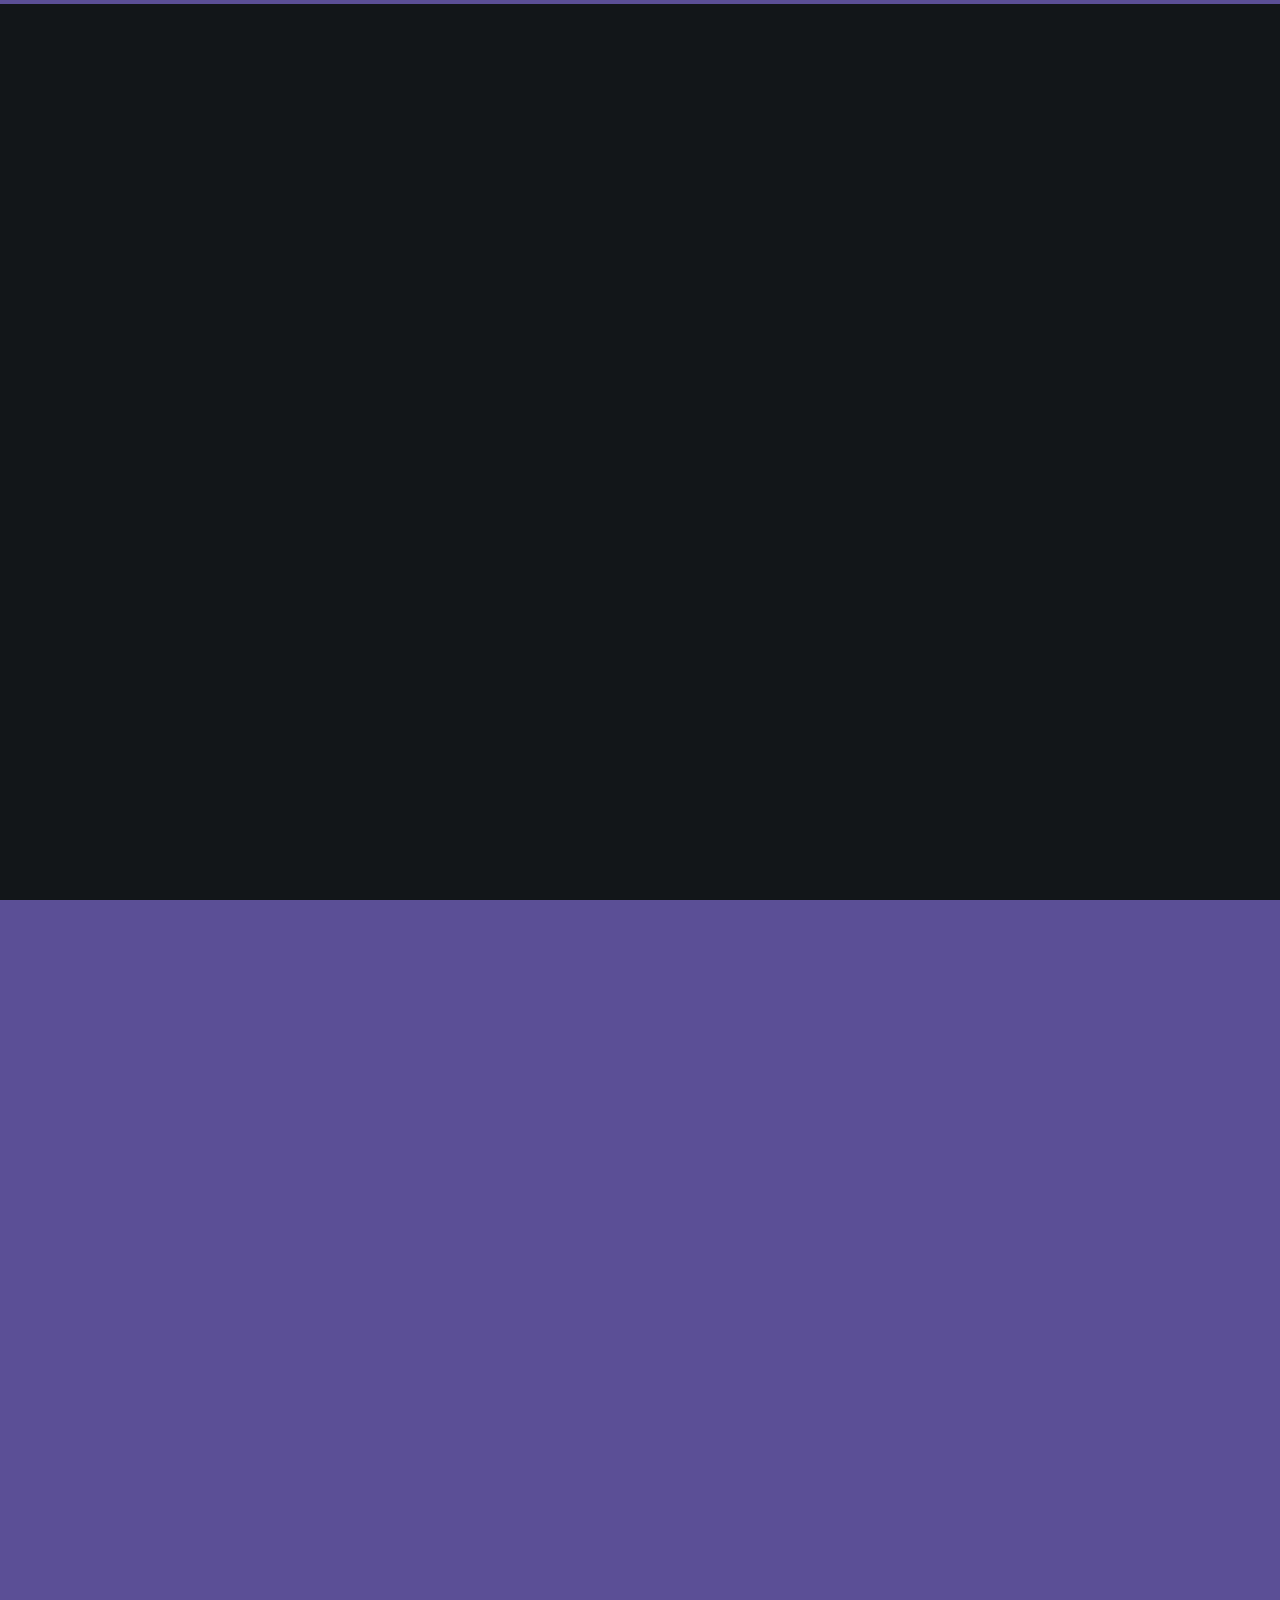
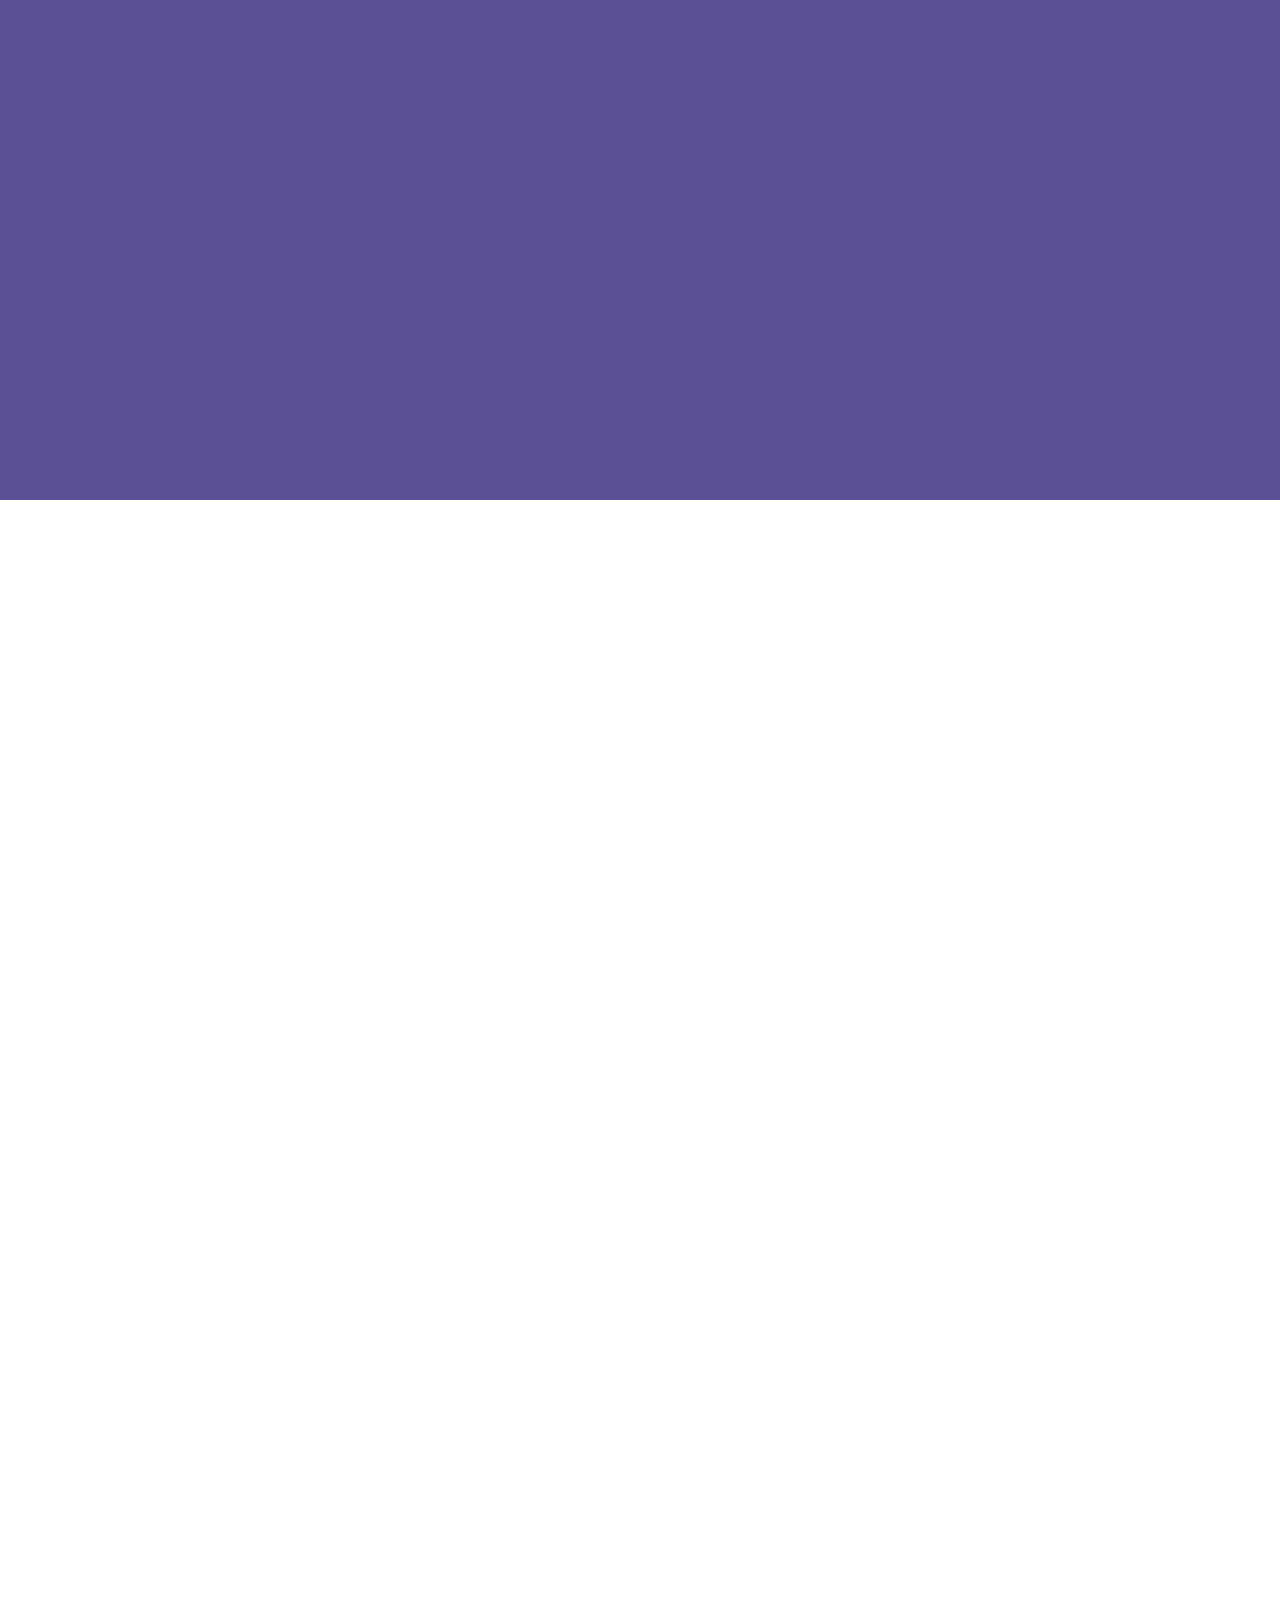
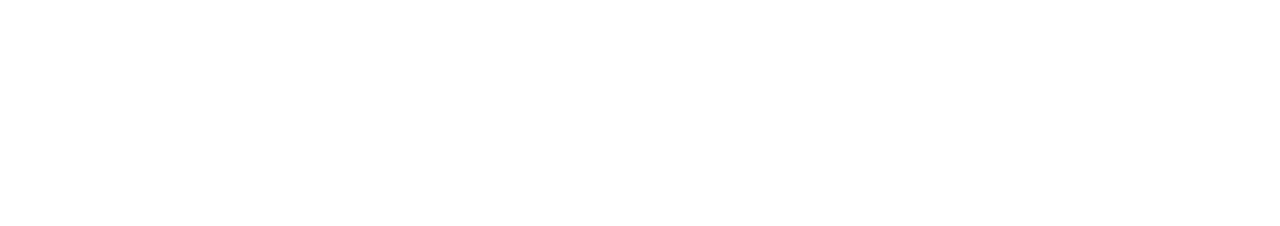
==== commit c6cbf5ae: "Update 2 files" ====
--- a/index.html
+++ b/index.html
@@ -1,245 +1,245 @@
-<!DOCTYPE html>
-<html class="no-js" lang="en">
-<head>
-
-    <!--- basic page needs
-    ================================================== -->
-    <meta charset="utf-8">
-    <title>SilverBank</title>
-    <meta name="description" content="">
-    <meta name="author" content="">
-
-    <!-- mobile specific metas
-    ================================================== -->
-    <meta name="viewport" content="width=device-width, initial-scale=1">
-
-    <!-- CSS
-    ================================================== -->
-    <link rel="stylesheet" href="css/base.css">
-    <link rel="stylesheet" href="css/vendor.css">
-    <link rel="stylesheet" href="css/main.css">
-
-    <!-- script
-    ================================================== -->
-    <script src="js/modernizr.js"></script>
-    <script src="js/pace.min.js"></script>
-
-    <!-- favicons
-    ================================================== -->
-    <link rel="shortcut icon" href="favicon.ico" type="image/x-icon">
-    <link rel="icon" href="favicon.ico" type="image/x-icon">
-
-</head>
-
-<body id="top">
-
-    <!-- preloader
-    ================================================== -->
-    <div id="preloader">
-        <div id="loader" class="dots-jump">
-            <div></div>
-            <div></div>
-            <div></div>
-        </div>
-    </div>
-
-
-    <!-- header 
-    ================================================== -->
-    <header class="s-header">
-
-        <div class="row">
-            <div class="header-logo">
-                <a class="site-logo" href="index.html">
-                    <img src="images/logo.svg" alt="Homepage">
-                </a>
-            </div>
-    
-            <nav class="header-nav-wrap">
-                <ul class="header-main-nav">
-                    <li class="current"><a class="smoothscroll" href="#home" title="intro">Intro</a></li>
-                    <li><a class="smoothscroll" href="#about" title="about">About</a></li>
-                </ul>
-    
-                <div class="header-cta">
-                    <a href="#download" class="btn btn--primary header-cta__btn smoothscroll">Login</a>
-                </div>
-            </nav> <!-- end header-nav-wrap -->
-    
-            <a class="header-menu-toggle" href="#"><span>Menu</span></a>
-        </div>
-
-    </header> <!-- end header -->
-
-
-    <!-- home
-    ================================================== -->
-    <section id="home" class="s-home target-section" data-parallax="scroll" data-image-src="images/hero-bg.jpg" data-natural-width=3000 data-natural-height=2000 data-position-y=center>
-
-        <div class="shadow-overlay"></div>
-
-        <div class="home-content">
-
-            <div class="row home-content__main">
-
-                <div class="home-content__left">
-                    <h1>
-                    Simply The Best<br>
-                    Banking
-                    </h1>
-    
-                    <h3>
-                        Welcome to SilverBank, where practicality meets banking like never before. With our state-of-the-art banking app, managing your finances has never been easier.
-                    </h3>
-    
-                    <div class="home-content__btn-wrap">
-                        <a href="#download" class="btn btn--primary home-content__btn smoothscroll">
-                            Login
-                        </a>
-                    </div>
-                </div> <!-- end home-content__left-->
-
-                <div class="home-content__right">
-                    <img src="images/hero-app-screens-800.png" srcset="images/hero-app-screens-800.png 1x, images/hero-app-screens-1600.png 2x">
-                </div> <!-- end home-content__right -->
-
-            </div> <!-- end home-content__main -->
-
-            <ul class="home-content__social">
-                <li><a href="#0">Facebook</a></li>
-                <li><a href="#0">twitter</a></li>
-                <li><a href="#0">Instagram</a></li>
-            </ul>
-
-        </div> <!-- end home-content -->
-
-        <a href="#about" class="home-scroll smoothscroll">
-            <span class="home-scroll__text">Scroll</span>
-            <span class="home-scroll__icon"></span>
-        </a> 
-
-    </section> <!-- end s-home -->
-
-
-    <!-- about
-    ================================================== -->
-    <section id="about" class="s-about target-section">
-
-        <div class="row section-header has-bottom-sep" data-aos="fade-up">
-            <div class="col-full">
-                <h1 class="display-1">
-                    Simply The Best Banking.
-                </h1>
-                <p class="lead">
-                    Say goodbye to long lines and endless paperwork, and hello to hassle-free banking in the palm of your hand. The SilverBank app offers a hassle-free way to connect with your finances and interact with your bank anytime, anywhere. Whether you want to check your account balance, transfer funds or pay bills, our intuitive interface makes it simple.                   
-                </p>
-            </div>
-        </div> <!-- end section-header -->
-
-        <div class="row wide about-desc" data-aos="fade-up">
-
-            <div class="col-full slick-slider about-desc__slider">
-
-                <div class="about-desc__slide">
-                    <h3 class="item-title">Instant Account Access.</h3>
-
-                    <p>
-                        Check your balances and transaction history with just one tap.
-                    </p>
-                </div>  <!-- end about-desc__slide -->
-
-                <div class="about-desc__slide">
-                    <h3 class="item-title">Quick Transfers.</h3>
-
-                    <p>
-                        Move funds between your accounts or to other recipients effortlessly.
-                    </p>
-                </div>  <!-- end about-desc__slide -->
-
-                <div class="about-desc__slide">
-                    <h3 class="item-title">Bill Payments.</h3>
-
-                    <p>
-                        Pay bills quickly and conveniently, without the need for paper checks.
-                    </p>
-                </div>  <!-- end about-desc__slide -->
-
-                <div class="about-desc__slide">
-                    <h3 class="item-title">Secure Messaging:</h3>
-
-                    <p>
-                        Communicate with your bank securely and safely.
-                    </p>
-                </div>  <!-- end about-desc__slide -->
-
-            </div> <!-- end about-desc__slider -->
-            
-        </div> <!-- end about-desc -->
-
-    </section> <!-- end s-about -->
-
-
-    <!-- about-how
-    ================================================== -->
-    <section id="about-how" class="s-about-how">
-
-        <div class="row">
-           <div class="col-full video-bg" data-aos="fade-up">
-
-                <div class="shadow-overlay"></div>
-
-                <a class="btn-video" href="https://player.vimeo.com/video/14592941?color=00a650&title=0&byline=0&portrait=0" data-lity>
-                    <span class="video-icon"></span>
-                </a>
-
-           </div> <!-- end video-bg -->
-        </div>
-
-        <div class="row process-wrap">
-
-            <h2 class="display-2 text-center" data-aos="fade-up">How Use SilverBank?</h2>
-
-            <div class="process" data-aos="fade-up">
-                <div class="process__steps block-1-2 block-tab-full group">
-
-                    <div class="col-block step">
-                        <h3 class="item-title">Sign-Up</h3>
-                        <p>At SilverBank, getting started is easy. Simply download the app and follow a few simple steps to create your account. Enter your personal information securely, and within minutes, you'll be ready to start enjoying all the banking benefits that SilverBank offers. 
-                        </p> 
-                    </div>
-
-                    <div class="col-block step">
-                        <h3 class="item-title">Create</h3>
-                        <p>After completing your signup, you'll have access to a wide range of features. Personalize your banking experience by choosing from a variety of options, from setting savings goals to configuring customized alerts. At SilverBank, you're in full control of your finances.
-                        </p> 
-                    </div>
-               
-                    <div class="col-block step">
-                        <h3 class="item-title">Compose</h3>
-                        <p>With SilverBank, sending money or paying bills is as easy as composing a message. Use our intuitive interface to compose quick and secure transactions, all with just a few taps. We've simplified the process so you can manage your finances with ease and convenience.
-                        </p> 
-                    </div>
-
-                    <div class="col-block step">
-                        <h3 class="item-title">Send</h3>
-                        <p>Once you've composed your transaction, simply tap send, and you're done! Your money will be securely sent to the desired destination. At SilverBank, we prioritize security and efficiency in all transactions, so you can have peace of mind when conducting your banking operations. 
-                        </p> 
-                    </div>  
-
-                </div> <!-- end process__steps -->
-           </div> <!-- end process -->
-        </div> <!-- end about-how -->
-
-    </section> <!-- end s-about-how -->
-
-
-    
-
-
-    <!-- Java Script
-    ================================================== -->
-    <script src="js/jquery-3.2.1.min.js"></script>
-    <script src="js/plugins.js"></script>
-    <script src="js/main.js"></script>
-
+<!DOCTYPE html>
+<html class="no-js" lang="en">
+<head>
+
+    <!--- basic page needs
+    ================================================== -->
+    <meta charset="utf-8">
+    <title>SilverBank</title>
+    <meta name="description" content="">
+    <meta name="author" content="">
+
+    <!-- mobile specific metas
+    ================================================== -->
+    <meta name="viewport" content="width=device-width, initial-scale=1">
+
+    <!-- CSS
+    ================================================== -->
+    <link rel="stylesheet" href="css/base.css">
+    <link rel="stylesheet" href="css/vendor.css">
+    <link rel="stylesheet" href="css/main.css">
+
+    <!-- script
+    ================================================== -->
+    <script src="js/modernizr.js"></script>
+    <script src="js/pace.min.js"></script>
+
+    <!-- favicons
+    ================================================== -->
+    <link rel="shortcut icon" href="favicon.ico" type="image/x-icon">
+    <link rel="icon" href="favicon.ico" type="image/x-icon">
+
+</head>
+
+<body id="top">
+
+    <!-- preloader
+    ================================================== -->
+    <div id="preloader">
+        <div id="loader" class="dots-jump">
+            <div></div>
+            <div></div>
+            <div></div>
+        </div>
+    </div>
+
+
+    <!-- header 
+    ================================================== -->
+    <header class="s-header">
+
+        <div class="row">
+            <div class="header-logo">
+                <a class="site-logo" href="index.html">
+                    <img src="images/logo.svg" alt="Homepage">
+                </a>
+            </div>
+    
+            <nav class="header-nav-wrap">
+                <ul class="header-main-nav">
+                    <li class="current"><a class="smoothscroll" href="#home" title="intro">Intro</a></li>
+                    <li><a class="smoothscroll" href="#about" title="about">About</a></li>
+                </ul>
+    
+                <div class="header-cta">
+                    <a href="#download" class="btn btn--primary header-cta__btn smoothscroll">Login</a>
+                </div>
+            </nav> <!-- end header-nav-wrap -->
+    
+            <a class="header-menu-toggle" href="#"><span>Menu</span></a>
+        </div>
+
+    </header> <!-- end header -->
+
+
+    <!-- home
+    ================================================== -->
+    <section id="home" class="s-home target-section" data-parallax="scroll" data-image-src="images/hero-bg.jpg" data-natural-width=3000 data-natural-height=2000 data-position-y=center>
+
+        <div class="shadow-overlay"></div>
+
+        <div class="home-content">
+
+            <div class="row home-content__main">
+
+                <div class="home-content__left">
+                    <h1>
+                    Simply The Best<br>
+                    Banking
+                    </h1>
+    
+                    <h3>
+                        Welcome to SilverBank, where practicality meets banking like never before. With our state-of-the-art banking app, managing your finances has never been easier.
+                    </h3>
+    
+                    <div class="home-content__btn-wrap">
+                        <a href="#download" class="btn btn--primary home-content__btn smoothscroll">
+                            Login
+                        </a>
+                    </div>
+                </div> <!-- end home-content__left-->
+
+                <div class="home-content__right">
+                    <img src="images/hero-app-screens-800.png" srcset="images/hero-app-screens-800.png 1x, images/hero-app-screens-1600.png 2x">
+                </div> <!-- end home-content__right -->
+
+            </div> <!-- end home-content__main -->
+
+            <ul class="home-content__social">
+                <li><a href="#0">Facebook</a></li>
+                <li><a href="#0">twitter</a></li>
+                <li><a href="#0">Instagram</a></li>
+            </ul>
+
+        </div> <!-- end home-content -->
+
+        <a href="#about" class="home-scroll smoothscroll">
+            <span class="home-scroll__text">Scroll</span>
+            <span class="home-scroll__icon"></span>
+        </a> 
+
+    </section> <!-- end s-home -->
+
+
+    <!-- about
+    ================================================== -->
+    <section id="about" class="s-about target-section">
+
+        <div class="row section-header has-bottom-sep" data-aos="fade-up">
+            <div class="col-full">
+                <h1 class="display-1">
+                    Simply The Best Banking.
+                </h1>
+                <p class="lead">
+                    Say goodbye to long lines and endless paperwork, and hello to hassle-free banking in the palm of your hand. The SilverBank app offers a hassle-free way to connect with your finances and interact with your bank anytime, anywhere. Whether you want to check your account balance, transfer funds or pay bills, our intuitive interface makes it simple.                   
+                </p>
+            </div>
+        </div> <!-- end section-header -->
+
+        <div class="row wide about-desc" data-aos="fade-up">
+
+            <div class="col-full slick-slider about-desc__slider">
+
+                <div class="about-desc__slide">
+                    <h3 class="item-title">Instant Account Access.</h3>
+
+                    <p>
+                        Check your balances and transaction history with just one tap.
+                    </p>
+                </div>  <!-- end about-desc__slide -->
+
+                <div class="about-desc__slide">
+                    <h3 class="item-title">Quick Transfers.</h3>
+
+                    <p>
+                        Move funds between your accounts or to other recipients effortlessly.
+                    </p>
+                </div>  <!-- end about-desc__slide -->
+
+                <div class="about-desc__slide">
+                    <h3 class="item-title">Bill Payments.</h3>
+
+                    <p>
+                        Pay bills quickly and conveniently, without the need for paper checks.
+                    </p>
+                </div>  <!-- end about-desc__slide -->
+
+                <div class="about-desc__slide">
+                    <h3 class="item-title">Secure Messaging:</h3>
+
+                    <p>
+                        Communicate with your bank securely and safely.
+                    </p>
+                </div>  <!-- end about-desc__slide -->
+
+            </div> <!-- end about-desc__slider -->
+            
+        </div> <!-- end about-desc -->
+
+    </section> <!-- end s-about -->
+
+
+    <!-- about-how
+    ================================================== -->
+    <section id="about-how" class="s-about-how">
+
+        <div class="row">
+           <div class="col-full video-bg" data-aos="fade-up">
+
+                <div class="shadow-overlay"></div>
+
+                <a class="btn-video" href="https://player.vimeo.com/video/14592941?color=00a650&title=0&byline=0&portrait=0" data-lity>
+                    <span class="video-icon"></span>
+                </a>
+
+           </div> <!-- end video-bg -->
+        </div>
+
+        <div class="row process-wrap">
+
+            <h2 class="display-2 text-center" data-aos="fade-up">How Use SilverBank?</h2>
+
+            <div class="process" data-aos="fade-up">
+                <div class="process__steps block-1-2 block-tab-full group">
+
+                    <div class="col-block step">
+                        <h3 class="item-title">Sign-Up</h3>
+                        <p>At SilverBank, getting started is easy. Simply download the app and follow a few simple steps to create your account. Enter your personal information securely, and within minutes, you'll be ready to start enjoying all the banking benefits that SilverBank offers. 
+                        </p> 
+                    </div>
+
+                    <div class="col-block step">
+                        <h3 class="item-title">Create</h3>
+                        <p>After completing your signup, you'll have access to a wide range of features. Personalize your banking experience by choosing from a variety of options, from setting savings goals to configuring customized alerts. At SilverBank, you're in full control of your finances.
+                        </p> 
+                    </div>
+               
+                    <div class="col-block step">
+                        <h3 class="item-title">Compose</h3>
+                        <p>With SilverBank, sending money or paying bills is as easy as composing a message. Use our intuitive interface to compose quick and secure transactions, all with just a few taps. We've simplified the process so you can manage your finances with ease and convenience.
+                        </p> 
+                    </div>
+
+                    <div class="col-block step">
+                        <h3 class="item-title">Send</h3>
+                        <p>Once you've composed your transaction, simply tap send, and you're done! Your money will be securely sent to the desired destination. At SilverBank, we prioritize security and efficiency in all transactions, so you can have peace of mind when conducting your banking operations. 
+                        </p> 
+                    </div>  
+
+                </div> <!-- end process__steps -->
+           </div> <!-- end process -->
+        </div> <!-- end about-how -->
+
+    </section> <!-- end s-about-how -->
+
+
+    
+
+
+    <!-- Java Script
+    ================================================== -->
+    <script src="js/jquery-3.2.1.min.js"></script>
+    <script src="js/plugins.js"></script>
+    <script src="js/main.js"></script>
+
 </body>